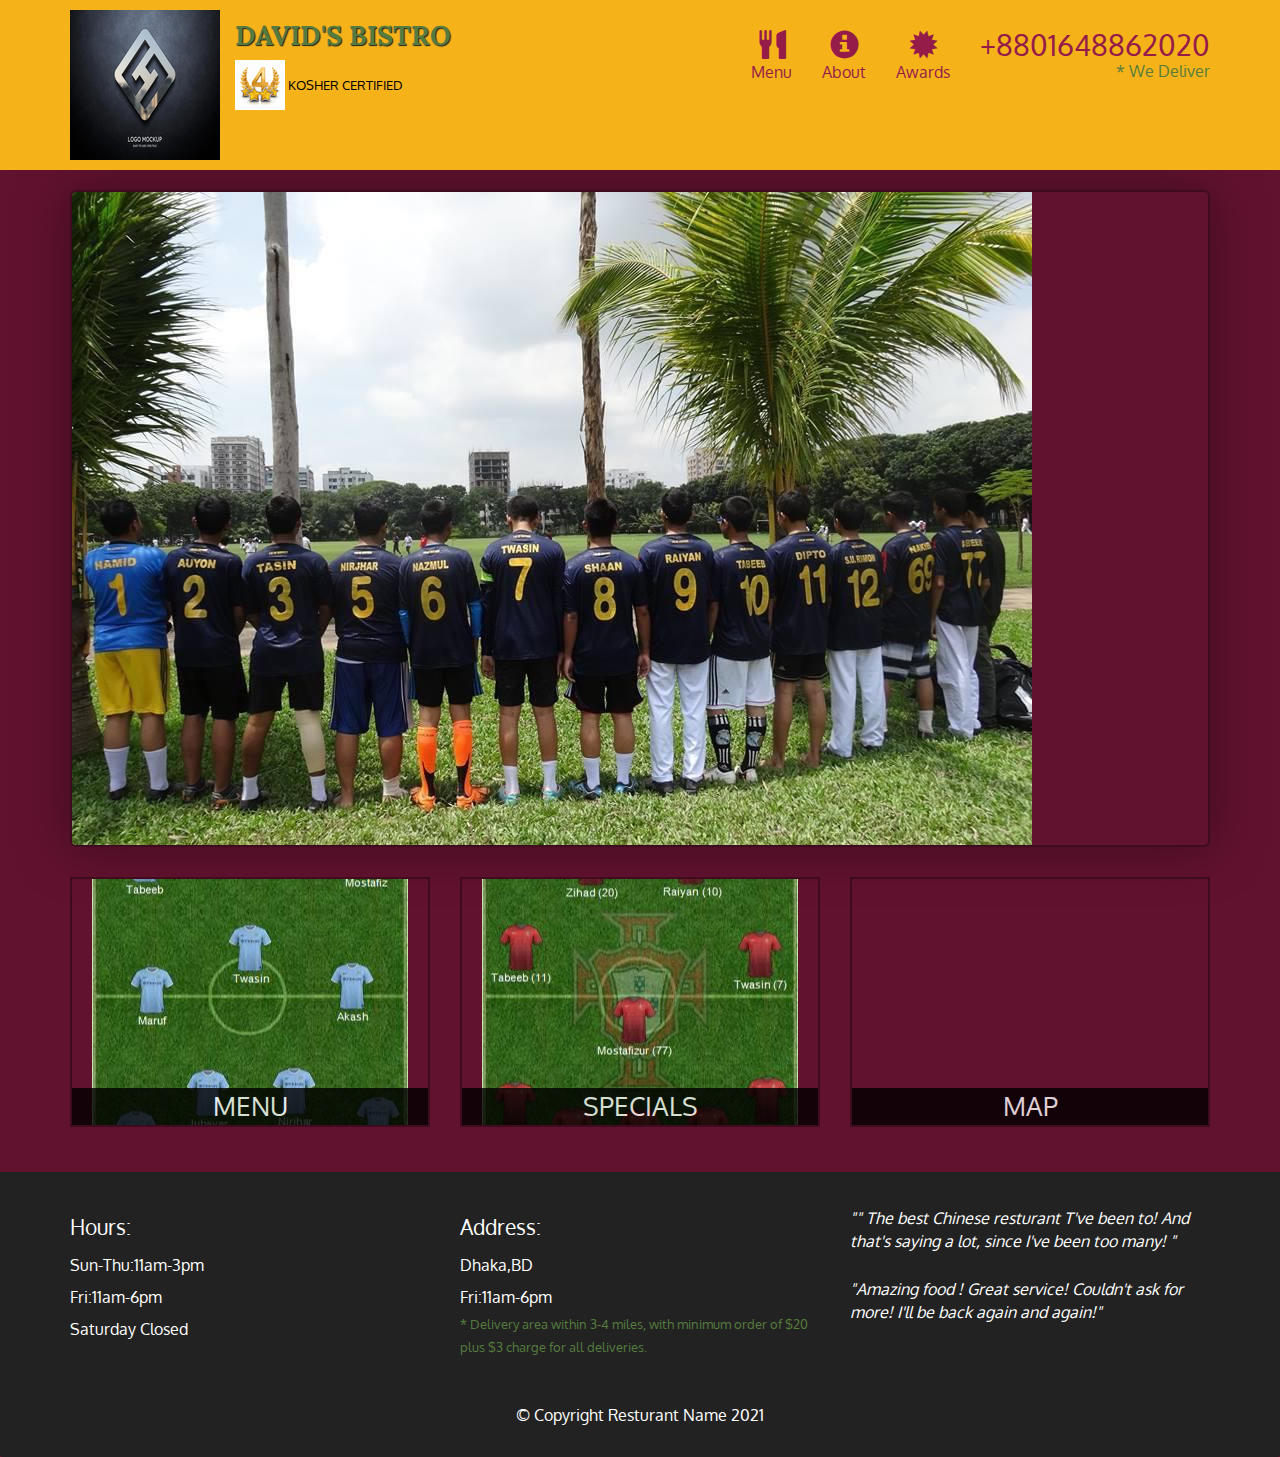
==== module3-solution/index.html @ ffe880cb "first publish" ====
<!--
<!DOCTYPE html>
<html>
<head>
	<title>Hello Coursera!!!</title>
</head>
<body>
	<h1>Hello!</h1>
</body>
</html>
-->










<!--
<!doctype html>
<html>
<head>
	<meta charset="utf-8">
	<title>Heading Elements</title>
</head>
<body>
	<h1>Top Bold</h1>
	<h6>Least imp.</h6>
</body>
</html>
-->




<!--
<!doctype html>
<html>
<head>
	<meta charset="utf-8">
	<title></title>
</head>
<body>
	<header>logo,tag line,navigation</header>
	<nav>link of websites</nav>
	<h1>
		Header
	</h1>
	<section>
		Section 1
		<article>A1</article>
		<article>A2</article>	
	</section>
	<section>
	    Section 2
		<article>a3</article>
		<article>a4</article>
		<div>DIV elements</div>
	</section>
	<aside>
		Aside = information on main topic
	</aside>
	<footer>
		AB copyright 2022
	</footer>

</body>
</html>
-->


























<!--
<!DOCTYPE html>
<html>
<head>
	<meta charset="utf-8">
	<title>ul</title>
</head>
<body>
	<h1>UL</h1>
	<div>Dinner list
	<ul>
		<li>Milk</li>
		<li>Butter</li>
		<li>pizza
			<ul>
		    <li>cheese</li>
		    <li>spicy</li>
		    <li>yummy</li>
		    </ul>
		</li>
		<li>coke</li>    
	</ul>
	</div>

</body>
</html>
-->




















<!--
<!DOCTYPE html>
<html>
<head>
	<meta charset="utf-8">
	<title>ol</title>
</head>
<body>
	<h1>OL &lt;also &amp;
		>Entity References.</h1>
	<div>Dinner list
	<ol>
		<li>Milk</li>
		<li>Butter</li>
		<li>pizza
			<ol>
		    <li>cheese</li>
		    <li>spicy</li>
		    <li>yummy</li>
		    </ol>
		</li>
		<li>coke</li>    
	</ol>
	</div>
	<p>
	&quot;aaaaaaaaaaaaaaaaa bbbbbbbbbbbbbbb ccccccccccccccccc&nbsp;&nbsp;&nbsp;&nbsp;&nbsp;&nbsp;&nbsp;ddddddddddddddddddd eeeeeeeeeeeeeee ffffffffffffffff gggggggggggggggggggg hhhhhhhhhhhhhhhhhhhhhhhhhhh iiiiiiiiiiiiiiiiiiiiiii jjjjjjjjjjjjjjjjjjjjjjj kkkkkkkkkkkkkkkkkkkkkkk &nbsp;unbreaker&nbsp; llllllllllllllllllllll mmmmmmmmmmmmmmmmmmmmmmmmmmmmmmmmm   nnnnnnnnnnnnnnnnnnnnnnn.&quot;
    </p>
	<p>abeer 2022 &copy; Copyright</p>

</body>
-->






















<!--
<!DOCTYPE html>
<html>
<head>
	<meta charset="utf-8">
	<title>Internal link</title>
</head>
<body>
	<h1>Internal Links</h1>
	<section>
	We can link afile in the same dir as this Htmlv file like this:
	<a href="same-directory.html" title="same dir link">Linking to a file in the same dir</a>
	<a href="same-directory.html" title="same dir link">
	<div>DIV Linking to a file in the same dir</div>
	</a>	

	</section>

	

</body>
</html>
-->




























<!--
<!DOCTYPE html>
<html>
<head>
	<meta charset="utf-8">
	<title>link</title>
</head>
<body>
	<h1>external Links</h1>
	<section>
    <p>
    	fb link:
	      <a href="http://www.facebook.com/courseraWebDev"
	        target="_blank" title="Like Our Page!">Course Fb Page
	      </a>
	</p>	
    </section>

	

</body>
</html>
-->



























<!--
<!DOCTYPE html>
<html>
<head>
	<meta charset="utf-8">
	<title>Fragment Identifier</title>
</head>
<body>
	<h1 id="top">Links to sections of the same page</h1>
	<section>
	<ul>
		<li><a href="#section1">#section1</a></li>
		<li><a href="#section2">#section2</a></li>
		<li><a href="#section3">#section3</a></li> 
	</ul>
	</section>


<section id="section1">
	<h3>(#section1) Section1</h3>
	<p>
		কাজী নজরুল ইসলাম (২৪ মে[১] ১৮৯৯ – ২৯ আগস্ট ১৯৭৬; ১১ জ্যৈষ্ঠ ১৩০৬ – ১২ ভাদ্র ১৩৮৩ বঙ্গাব্দ) বিংশ শতাব্দীর প্রধান বাঙ্গালী কবি ও সঙ্গীতকার। তার মাত্র ২৩ বৎসরের সাহিত্যিক জীবনে সৃষ্টির যে প্রাচুর্য তা তুলনারহিত। সাহিত্যের নানা শাখায় বিচরণ করলেও তার প্রধান পরিচয় তিনি কবি।

তার জীবন শুরু হয়েছিল অকিঞ্চিৎতকর পরিবেশে। স্কুলের গণ্ডি পার হওয়ার আগেই ১৯১৭ খ্রিস্টাব্দে তিনি ব্রিটিশ ভারতীয় সেনাবাহিনীতে যোগ দিয়েছিলেন। মুসলিম পরিবারের সন্তান এবং শৈশবে ইসলামী শিক্ষায় দীক্ষিত হয়েও তিনি বড় হয়েছিলেন একটি ধর্মনিরপেক্ষ সত্তা নিয়ে। একই সঙ্গে তার মধ্যে বিকশিত হয়েছিল একটি বিদ্রোহী সত্তা। ১৯২২ খ্রিস্টাব্দে ব্রিটিশ সরকার তাকে রাজন্যদ্রোহিতার অপরাধে কারাবন্দী করেছিল। তিনি ব্রিটিশ সাম্রাজ্যের অধীন অবিভক্ত ভারতের বিদ্রোহী কবি হিসেবে পরিচিত হয়েছিলেন।

যে নজরুল সুগঠিত দেহ, অপরিমেয় স্বাস্থ্য ও প্রাণখোলা হাসির জন্য বিখ্যাত ছিলেন, ১৯৪২ খ্রিষ্টাব্দে তিনি মারাত্মকভাবে স্নায়বিক অসুস্থতায় আক্রান্ত হয়ে পড়লে আকস্মিকভাবে তার সকল সক্রিয়তার অবসান হয়। ফলে ১৯৭৬ খ্রিস্টাব্দে মৃত্যু অবধি সুদীর্ঘ ৩৪ বছর তাকে সাহিত্যকর্ম থেকে সম্পূর্ণ বিচ্ছিন্ন থাকতে হয়। বাংলাদেশ সরকারের প্রযোজনায় ১৯৭২ খ্রিষ্টাব্দে তাকে সপরিবারে কলকাতা থেকে ঢাকা স্থানান্তর করা হয়। ১৯৭৬ সালে তাকে বাংলাদেশের জাতীয়তা প্রদান করা হয়। এখানেই তিনি মৃত্যুবরণ করেন।[৩]

বিংশ শতাব্দীর বাঙ্গালীর মননে কাজী নজরুল ইসলামের মর্যাদা ও গুরুত্ব অপরিসীম। বাংলাদেশে তাকে “জাতীয় কবি“ হিসাবে মর্যাদা দেয়া হয়। তার কবিতা ও গানের জনপ্রিয়তা বাংলাভাষী পাঠকের মধ্যে তুঙ্গস্পর্শী। তার মানবিকতা, ঔপেনিবেশিক শোষণ ও বঞ্চনার বিরুদ্ধে দ্রোহ, ধর্মীয়গোঁড়ামীর বিরুদ্ধতা বোধ এবং নারী-পুরুষের সমতার বন্দনা গত প্রায় এক শত বছর যাবৎ বাঙ্গালীর মানসপীঠ গঠনে ভূমিকা রেখে চলেছে।
</p>
</section>



<section id="section2">
	<h3>(#section2) Section2</h3>
	<p>
		রবীন্দ্রনাথ ঠাকুর এফআরএএস (৭ মে ১৮৬১ - ৭ আগস্ট ১৯৪১; ২৫ বৈশাখ ১২৬৮ - ২২ শ্রাবণ ১৩৪৮ বঙ্গাব্দ)[১] ছিলেন অগ্রণী বাঙালি কবি, ঔপন্যাসিক, সংগীতস্রষ্টা, নাট্যকার, চিত্রকর, ছোটগল্পকার, প্রাবন্ধিক, অভিনেতা, কণ্ঠশিল্পী ও দার্শনিক।[২] তাকে বাংলা ভাষার সর্বশ্রেষ্ঠ সাহিত্যিক মনে করা হয়।[৩] রবীন্দ্রনাথকে “গুরুদেব”, “কবিগুরু” ও “বিশ্বকবি” অভিধায় ভূষিত করা হয়।[৪] রবীন্দ্রনাথের ৫২টি কাব্যগ্রন্থ,[৫] ৩৮টি নাটক,[৬] ১৩টি উপন্যাস[৭] ও ৩৬টি প্রবন্ধ ও অন্যান্য গদ্যসংকলন[৮] তার জীবদ্দশায় বা মৃত্যুর অব্যবহিত পরে প্রকাশিত হয়। তার সর্বমোট ৯৫টি ছোটগল্প[৯] ও ১৯১৫টি গান[১০] যথাক্রমে গল্পগুচ্ছ ও গীতবিতান সংকলনের অন্তর্ভুক্ত হয়েছে। রবীন্দ্রনাথের যাবতীয় প্রকাশিত ও গ্রন্থাকারে অপ্রকাশিত রচনা ৩২ খণ্ডে রবীন্দ্র রচনাবলী নামে প্রকাশিত হয়েছে।[১১] রবীন্দ্রনাথের যাবতীয় পত্রসাহিত্য উনিশ খণ্ডে চিঠিপত্র ও চারটি পৃথক গ্রন্থে প্রকাশিত।[১২] এছাড়া তিনি প্রায় দুই হাজার ছবি এঁকেছিলেন।[১৩] রবীন্দ্রনাথের রচনা বিশ্বের বিভিন্ন ভাষায় অনূদিত হয়েছে। ১৯১৩ সালে গীতাঞ্জলি কাব্যগ্রন্থের ইংরেজি অনুবাদের জন্য তিনি এশীয়দের মধ্যে সাহিত্যে প্রথম নোবেল পুরস্কার লাভ করেন।[১৪]

রবীন্দ্রনাথ ঠাকুর কলকাতার এক ধনাঢ্য ও সংস্কৃতিবান ব্রাহ্ম পিরালী ব্রাহ্মণ পরিবারে জন্মগ্রহণ করেন।[১৫][১৬][১৭][১৮] বাল্যকালে প্রথাগত বিদ্যালয়-শিক্ষা তিনি গ্রহণ করেননি; গৃহশিক্ষক রেখে বাড়িতেই তার শিক্ষার ব্যবস্থা করা হয়েছিল।[১৯] আট বছর বয়সে তিনি কবিতা লেখা শুরু করেন।ক[›][২০] ১৮৭৪ সালে তত্ত্ববোধিনী পত্রিকা-এ তার "অভিলাষ" কবিতাটি প্রকাশিত হয়। এটিই ছিল তার প্রথম প্রকাশিত রচনা।[২১] ১৮৭৮ সালে মাত্র সতেরো বছর বয়সে রবীন্দ্রনাথ প্রথমবার ইংল্যান্ডে যান।[২২] ১৮৮৩ সালে মৃণালিনী দেবীর সঙ্গে তার বিবাহ হয়।[২২] ১৮৯০ সাল থেকে রবীন্দ্রনাথ পূর্ববঙ্গের শিলাইদহের জমিদারি এস্টেটে বসবাস শুরু করেন।[২২] ১৯০১ সালে তিনি পশ্চিমবঙ্গের শান্তিনিকেতনে ব্রহ্মচর্যাশ্রম প্রতিষ্ঠা করেন এবং সেখানেই পাকাপাকিভাবে বসবাস শুরু করেন।[২৩] ১৯০২ সালে তার পত্নীবিয়োগ হয়।[২৩] ১৯০৫ সালে তিনি বঙ্গভঙ্গ-বিরোধী আন্দোলনে জড়িয়ে পড়েন।[২৩] ১৯১৫ সালে ব্রিটিশ সরকার তাকে 'নাইট' উপাধিতে ভূষিত করেন।[২৩] কিন্তু ১৯১৯ সালে জালিয়ানওয়ালাবাগ হত্যাকাণ্ডের প্রতিবাদে তিনি সেই উপাধি ত্যাগ করেন।[২৪] ১৯২১ সালে গ্রামোন্নয়নের জন্য তিনি শ্রীনিকেতন নামে একটি সংস্থা প্রতিষ্ঠা করেন।[২৫] ১৯২৩ সালে আনুষ্ঠানিকভাবে বিশ্বভারতী প্রতিষ্ঠিত হয়।[২৬] দীর্ঘজীবনে তিনি বহুবার বিদেশ ভ্রমণ করেন এবং সমগ্র বিশ্বে বিশ্বভ্রাতৃত্বের বাণী প্রচার করেন।[২৫] ১৯৪১ সালে দীর্ঘ রোগভোগের পর কলকাতার পৈত্রিক বাসভবনেই তার মৃত্যু হয়।[২৭]

রবীন্দ্রনাথের কাব্যসাহিত্যের বৈশিষ্ট্য ভাবগভীরতা, গীতিধর্মিতা চিত্ররূপময়তা, অধ্যাত্মচেতনা, ঐতিহ্যপ্রীতি, প্রকৃতিপ্রেম, মানবপ্রেম, স্বদেশপ্রেম, বিশ্বপ্রেম, রোম্যান্টিক সৌন্দর্যচেতনা, ভাব, ভাষা, ছন্দ ও আঙ্গিকের বৈচিত্র্য, বাস্তবচেতনা ও প্রগতিচেতনা।[২৮] রবীন্দ্রনাথের গদ্যভাষাও কাব্যিক।[২৯] ভারতের ধ্রুপদি ও লৌকিক সংস্কৃতি এবং পাশ্চাত্য বিজ্ঞানচেতনা ও শিল্পদর্শন তার রচনায় গভীর প্রভাব বিস্তার করেছিল।[৩০] কথাসাহিত্য ও প্রবন্ধের মাধ্যমে তিনি সমাজ, রাজনীতি ও রাষ্ট্রনীতি সম্পর্কে নিজ মতামত প্রকাশ করেছিলেন।[৩১] সমাজকল্যাণের উপায় হিসেবে তিনি গ্রামোন্নয়ন ও গ্রামের দরিদ্র মানুষ কে শিক্ষিত করে তোলার পক্ষে মতপ্রকাশ করেন।[৩২] এর পাশাপাশি সামাজিক ভেদাভেদ, অস্পৃশ্যতা, ধর্মীয় গোঁড়ামি ও ধর্মান্ধতার বিরুদ্ধেও তিনি তীব্র প্রতিবাদ জানিয়েছিলেন।[৩৩] রবীন্দ্রনাথের দর্শনচেতনায় ঈশ্বরের মূল হিসেবে মানব সংসারকেই নির্দিষ্ট করা হয়েছে; রবীন্দ্রনাথ দেববিগ্রহের পরিবর্তে কর্মী অর্থাৎ মানুষ ঈশ্বরের পূজার কথা বলেছিলেন।[৩৪] সংগীত ও নৃত্যকে তিনি শিক্ষার অপরিহার্য অঙ্গ মনে করতেন।[৩৫] রবীন্দ্রনাথের গান তার অন্যতম শ্রেষ্ঠ কীর্তি।[৩৬] তার রচিত জনগণমন-অধিনায়ক জয় হে ও আমার সোনার বাংলা গানদুটি যথাক্রমে ভারত প্রজাতন্ত্র ও গণপ্রজাতন্ত্রী বাংলাদেশের জাতীয় সংগীত।[৩৭] মনে করা হয় শ্রীলঙ্কার জাতীয় সঙ্গীত শ্রীলঙ্কা মাতা রবীন্দ্রনাথ ঠাকুরের দ্বারা অনুপ্রাণিত ও উৎসাহিত হয়ে লেখা হয়েছে
	</p>
</section>


<section id="section3">
	<h3>(#section3) Section3</h3>
	<p>মাইকেল জোসেফ জ্যাকসন (ইংরেজি: Michael Joseph Jackson; জন্ম: আগস্ট ২৯, ১৯৫৮– মৃত্যু: জুন ২৫, ২০০৯)[১] একজন মার্কিন সঙ্গীতশিল্পী, নৃত্যশিল্পী, গান লেখক,অভিনেতা, সমাজসেবক এবং ব্যবসায়ী । পৃথিবীর ইতিহাসের সবচেয়ে জনপ্রিয় এবং সবচেয়ে বহুল বিক্রিত এলবামের সঙ্গীত শিল্পীদের তিনি অন্যতম।জ্যাকসন পরিবারের ৮ম সন্তান মাইকেল মাত্র ৫ বছর বয়সে ১৯৬৩ সালে পেশাদার সঙ্গীত শিল্পী হিসাবে আত্মপ্রকাশ করেন। তিনি তখন জ্যাকসন ফাইভ নামের সঙ্গীত গোষ্ঠীর সদস্য হিসাবে গান গাইতেন। ১৯৭১ সাল থেকে মাইকেল একক শিল্পী হিসাবে গান গাইতে শুরু করেন। মাইকেলের গাওয়া ৫টি সঙ্গীত অ্যালবাম বিশ্বের সর্বাধিক বিক্রিত রেকর্ডের মধ্যে রয়েছে - অফ দ্য ওয়াল (১৯৭৯), থ্রিলার (১৯৮২), ব্যাড (১৯৮৭), ডেঞ্জারাস (১৯৯১) এবং হিস্টরি (১৯৯৫)। তাকে পপ সঙ্গীতের রাজা (King of Pop) হিসেবে আখ্যায়িত করা হয় অথবা, সংক্ষেপে তাকে এমজে(Mj) নামে অভিহিত করা হয়।[২] সঙ্গীত, নৃত্য এবং ফ্যাশন জগতসহ ব্যক্তিগত জীবনের বিভিন্ন ঘটনার প্রেক্ষাপটে চার দশকেরও অধিককাল ধরে সাংস্কৃতিক অঙ্গনে বৈশ্বিক ব্যক্তিত্ব হিসেবে চিহ্নিত হয়ে আছেন।

১৯৮০র দশকে মাইকেল সঙ্গীত শিল্পীদের মধ্যে জনপ্রিয়তার শীর্ষে পৌছান। তিনি প্রথম কৃষ্ণাঙ্গ মার্কিন সঙ্গীত শিল্পী যিনি এমটিভিতে এতো জনপ্রিয়তা পান। বলা হয়, তার গাওয়া গানের ভিডিওর মাধ্যমেই এমটিভির প্রসার ঘটেছিলো। গানের তালে তালে মাইকেলের নাচের কৌশলগুলোও ব্যাপক জনপ্রিয়তা লাভ করে। মাইকেলের জনপ্রিয় নাচের মধ্যে রোবোট, ও মুনওয়াক (চাঁদে হাঁটা) রয়েছে। মুনওয়াক আসলে হলো সামনের দিকে হাঁটার দৃষ্টিভ্রম সৃষ্টি করে পিছনে যাবার ভঙ্গিমা। তিনি পপ সংগীত এবং মিউজিক ভিডিওর ধারণা পাল্টে দেন।এখন সারাবিশ্বের সকল নৃত্যশিল্পীরা মাইকেল জ্যাকসনকে প্রায়ই শ্রদ্ধা জানিয়ে থাকেন।

মাইকেল জ্যাকসন দু’বার রক অ্যান্ড রোল হল অফ ফেইমে নির্বাচিত হন। এছাড়াও তিনিই এই পৃথিবীর একমাত্র ব্যক্তি যিনি গান লেখক,নাচের (সর্বপ্রথম এবং একমাত্র),"আর এন বি" হল অফ ফেইমে যায়গা করে নিয়েছেন। সঙ্গীত জগতের কেউ এত ক্যাটাগরিতে হল অফ ফেইমে নিজেকে নিতে পারেন নি। গিনেস ওয়ার্ল্ড রেকর্ডস অনুসারে মাইকেল সর্বকালের সবচেয়ে সফল শিল্পী - ১৩টি গ্র্যামি পুরস্কার, ১৩টি ১নম্বর একক সঙ্গীত, এবং ৩৫ কোটিরও বেশি মাইকেলের অ্যালবাম বিক্রি হয়েছে।

"থ্রিলার"(১৮৮২) আজ পর্যন্ত ১১০ মিলিয়নের উপর বিক্রি হয়েছে যা সর্বোচ্চ বিক্রিত হওয়া এলবাম। "ব্যাড" (১৯৮২) যেটাতে আছে বিলবোর্ড চার্টে ১ নম্বর হওয়া ৫ টি গান যা সর্বোচ্চ এবং মাইকেল জ্যাকসনের সবচেয়ে বেশি বিক্রিত এলবামের তালিকায় ২য় এবং ৬৭ মিলিয়ন কপি বিক্রি হয়।"ডেঞ্জারাস"(১৯৯১) যার মাধ্যমে মাইকেল "নিউ জ্যাক সুইং" নামে নতুন একটা জেনার কে পপুলার করে,এবং এটি সবচেয়ে বেশি বিক্রিত হওয়া নিউ জ্যাক সুইং এলাবাম, যার পরিমাণ ৩৬ মিলিয়ন কপি।"হিস্টোরি"(১৯৯৫) মাইকেলের নবম স্টুডিও এলবাম এবং এই পর্যন্ত ৩৩ মিলিয়ন(৬৬ মিলিয়ন ইউনিট), যা হচ্ছে এই পর্যন্ত ২ টি ডিস্ক সমন্বিত একটি এলবাম এর সবচেয়ে বেশি বিক্রিত এলবাম। হিস্টোরি একটি বহুল আলোচিত প্রতিবাদি এলবাম। তার ২ বছর পর ১৯৯৭ সালে তিনি রিলিজ করেন তার সর্বপ্রথম রিমিক্স এলবাম "ব্লাড অন দা ডান্স ফ্লোর:হিস্টোরি ইন দা মিক্স" যা এই পর্যন্ত সবচেয়ে বেশি বিক্রিত হওয়া রিমিক্স এলবাম(৬ মিলিয়ন কপি)। ২০০১ সালে মাইকেল রিলিজ করে "ইনভিন্সিবল", তার জিবনের ১০ম ও সর্বশেষ স্টুডিও এলবাম। এটি থ্রিলার এর থেকেও তাড়াতাড়ি বিক্রি হচ্ছিল,কিন্তু "সনি মিউজিক " এর সাথে ঝামেলার কারণে তারা এই এলবামটি প্রোমোট করে না, তার পরেও এটি ১৩ মিলিয়ন কপি বিক্রি হয়। এটি এই পর্যন্ত সবচেয়ে ব্যায়বহুল এলবাম, এই এলবাম এর শুধুমাত্র রেকর্ডিং এই মাইকেল খরচ করে ৩০ মিলিয়ন মার্কিন ডলারের উপর। ২০১০ সালে বিলবোর্ড কর্তৃক একটি পোলে এই এলবামটি ২০০০-২০১০ সালের মধ্যে রিলিজ পাওয়া এলবাম এর সেরা এলবাম নির্বাচিত হয়। জ্যাকসন হচ্ছে এই পর্যন্ত সবচেয়ে বেশি এওয়ার্ড ও নোমিনেশন পাওয়া তারকা।

এছাড়াও গিনেস বুক অফ ওয়ার্লড তাকে বিশ্বরেকর্ড এ ভুষিত করেছে বিনোদন জগতের মানুষ হিসেবে সবচেয়ে বেশি দান খয়রাত করবার জন্যে, এবং তার দানকৃত অর্থের পরিমাণ ৫০ মিলিয়ন মার্কিন ডলারের এর বেশি। ব্যক্তিগত জীবনে তিনি নানা কেলেঙ্কারিতে(যা পরবর্তিতে প্রত্যেকটি ভুল প্রমাণিত হয়) জড়ালেও প্রায় ৪০ বছর ধরে সারাবিশ্বে বিখ্যাত হয়ে ছিলেন এবং তিনি পৃথিবীর সর্বকালের সর্বশ্রেষ্ঠ গায়ক এবং নৃত্যশীল্পির সিংহাসনে বসে আছেন। তার মতো তারকা বর্তমান বিশ্বে নেই বললেই চলে।</p>
</section>

<div>
	<h2><a name="section3">(#section3) Section3</a></h2>
	<p>
		Back to top : <a href="#top">Back to top</a>
	</p>
</div>


</body>
</html>


-->




























<!--
<!DOCTYPE html>
<html>
<head>
	<meta charset="utf-8">
	<title>Image</title>
</head>
<body>
	<h1>Don't be afraid to be &lt;then a 100% success:</h1>
	<p>	
	<img src="https://encrypted-tbn0.gstatic.com/images?q=tbn:ANd9GcSQ0MBFVD5T-W21rxaWVol0rOJy9DYruIDHrg&usqp=CAU" width="400" height="275" alt="picture from ss"> &quot;I am Mango.&quot;
	</p>
	<img src="https://static.toiimg.com/photo/69185542.cms" 
		 width="640" height="480">	
	</p>
	<p>It's from internet &copy; Copyright</p>

</body>
</html>
-->































<!--
<!DOCTYPE html>
<html>
<head>
	<meta charset="utf-8">
	<title>CSS</title>
<style>
	p{
		color: blue;
		font-size: 20px;
		width: 200px;
	}

  h1{
  	color: green;
  	font-size: 36px;
  	text-align: center;
   } 

</style>
</head>
<body>
<h1>Anatomy of CSS</h1>	
<h2>Subheading 1</h2> 
<p>কাজী নজরুল ইসলাম
</p>
	
<h2>Subheading 2</h2> 
<p>
	রবীন্দ্রনাথ ঠাকুর 
	
</p>	

</body>
</html>

-->












<!--

<!DOCTYPE html>
<html>
<head>
	<meta charset="utf-8">
	<title>Simple Selectors</title>
<style>
	/*all h2 elements*/
	h2 {
		color: red;
		text-align: center;
	}


	/*all with class="highlight"*/
	.highlight {
		font-size: 20px;
		font-weight: bold;
		font-style: italic;
		background-color:green;
		opacity: .6;
	}

	#mainPoint {
		font-size: 24px;
		font-weight: bold;
		background-color:red ;
		opacity: .7;
	}

	/*all p And h1 elements*/
	p ,h1 {
		color: blue;
		text-align: center;
	}
</style>
</head>


<body>
<h1>Simple Selectors (h1)</h1>	

<h2>Subheading 1(h2)</h2> 
<p class="highlight">কাজী নজরুল ইসলাম</p>
<p class="highlight">Hello</p>

<h2>Subheading 2 (h2)</h2> 
<p>রবীন্দ্রনাথ ঠাকুর </p>	


<div>This is the main point of the entire article. So, attribute 
<span id="mainPoint">id="mainpoint".</span>
</div>


</body>
</html>

-->














<!--
<!DOCTYPE html>
<html>
<head>
	<meta charset="utf-8">
	<title>Element with Class Selector</title>
	<style>
		.highlight {
			background-color: green;
		}
		p.highlight {
			font-style: italic;
		}
		.highlight.mainpoint {
			color: red;
			background-color: black;
		}
		
	</style>

</head>

<body>
	<h1 class="highlight">
	   Element with class selector
    </h1>
	<p>
	   Hi Buddy!!
    </p>
	<p class="highlight">
	   This is 'p' with CLASS="highlight"
    </p>
	<div class="mainpoint highlight">
	   Main point of entire Article
    </div>

</body>
</html>
-->












<!--
<!DOCTYPE html>
<html>
<head>
	<title></title>
	<style>
		section>article {
			color: green;
			font-size: 24px;
		}
		section>h2 {
			color: green;
		}

	</style>
</head>


<body>
	<h1>Child Selector</h1>
	<section>
		<h2>Subheading 1</h2>
		<div>
			<article>
				article inside div and section
			</article>
		</div>
	</section>

	<section>
		<article>
			Article as a direct child of the section element.
		</article>
	</section>
	<h2>Subheading 2</h2>

</body>
</html>

-->



































<!--
<!DOCTYPE html>
<html>
<head>
	<title></title>
	<style >
		section li {
			color: green;
		}

	</style>
</head>


<body>
	<h1>Decendant Selector</h1>
	<section>
		Table of contents
		<ul>
		<li>Article 1</li>
		<li>Article 2</li>
		<li>Article 3</li>
	    </ul>
	</section>
	<article>
		Shopping List:
		<ul>
			<li>cookies</li>
			<li>cake</li>
			<li>pie</li>
		</ul>
	</article>

</body>
</html>

-->















<!--
<!DOCTYPE html>
<html>
<head>
	<meta charset="utf-8">
	<title>Paeudo Class Selectors</title>
	<style>
		/*turn off bullets*/
		header li {
			list-style: none;
		}

	    a:link ,a:visited {
			text-decoration: none;
			background-color: green;
			border: 1px solid blue;
			color: black;
			display: block;
			width: 200px;
			text-align: center;
			margin-bottom: 1px;
		}
		/*this makes the selecting target red from green*/
		a:hover , a:active {
			background-color: red;
			color: purple;
		}


		header li:nth-child(3){
			font-size: 24px;
		}

		section div:nth-child(odd){
		background-color: gray;
		}

		section div:nth-child(4):hover {
			background-color: green;
			cursor: point;
		}
	</style>
</head>
<body>
	<h1>I am in h1</h1>
	<header>
		<ul>
			<li><a href="/">Home</a></li>
			<li><a href="https://goo.gl/V0Wl6s" target="_blank">AngularJS Course</a></li>
			<li><a href="https://www.facebook.com/courseraWebDev" target="_blank">FB fan page</a></li>
		</ul>
	</header>

	<section>
		<div>link</div>
		<div>visited</div>
		<div>hover</div>
		<div>active</div>
		<div>nth-child(...)</div>
	</section>
</body>
</html>
-->


































<!--
	
<!DOCTYPE html>
<html>
<head>
	<meta charset="utf-8">
	<title>CSS-L1</title>
	<link rel="stylesheet" href="style.css">

<style>
	/*Week 2 Lecture 16: Style Placement*/
	p{
		color: blue;
		font-size: 20px;
		width: 200px;
	}

  h1{
  	color: green;
  	font-size: 36px;
  	text-align: center;
   } 

</style>

</head>
<body>
<h1>Anatomy of CSS</h1>	
<h2>Subheading 1</h2> 
<p>কাজী নজরুল ইসলাম
</p>
	
<h2>Subheading 2</h2> 
<p>
	রবীন্দ্রনাথ ঠাকুর 
	
</p>	

</body>
</html>

-->


































<!--
<!DOCTYPE html>
<html>
<head>
	<meta charset="utf-8">
	<title>CSS-L10</title>
	<link rel="stylesheet" href="style.css">

<style>
/*Week 2 Lecture 17, Part 1: Conflict Resolution*/
	p{
		color: maroon;	
		font-family: Helvetica;
	}

  h1{
  	color: green;
  	font-size: 36px;
  	text-align: center;
   } 

</style>

</head>
<body>
<h1>Anatomy of CSS</h1>	
<h2>Subheading 1</h2> 
<p>কাজী নজরুল ইসলাম</p>
	
<h2>Subheading 2</h2> 
<p style="color: black">রবীন্দ্রনাথ ঠাকুর</p>
</body>
</html>

-->
















<!--	
<!doctype html>
<html>
<head>
	<meta charset="utf-8">
	<title>Inheritence Calculate</title>
	<style>
		header.navigation p{color: maroon;}
		p.blurb {color: blue;} 
		p{color: green !important}/*!important will make everything green over all setups*/
	</style>

</head>
<body>
	<header class="navigation">
		<p class="blurb"> 
		first para 
	    </p>
	    <p>second para</p>
	</header>
	
</body>
</html>

-->
























<!--

</html>
<!doctype html>
<html>
<head>
	<meta charset="utf-8">
	<title>Styling text</title>
	<style>
		.style{
			font-family: Arial,Helvetica,sans-serif;
			color: #0000ff;
			font-style: italic;
			font-weight: bold;
			font-size: 24px;
			text-transform: uppercase;
			text-align: right;
		}
	</style>

</head>
<body>
		<p class="style"> first para </p>
	    <p>second para</p>
</body>
-->

























<!--
<!doctype html>
<html>
<head>
	<meta charset="utf-8">
	<title>Styling text</title>
	<style>
		body{font-size: 120%;}
	</style>

</head>
<body>
	<div>Reguler text</div>


		<div style="font-size: 2em">2em text
		    <div style="font-size: 2em">4em text
	            <div style="font-size: .5em">2em again!</div>
	        </div>
	    </div>      

		<p>first para </p>
	    <p>second para</p>
</body>
</html>
-->





















<!--
<!doctype html>
<html>
<head>
	<meta charset="utf-8">
	<title>*********</title>
	<style>

		* {
			box-sizing: border-box;/*goes through the whole page*/
			margin: 0;
			padding: 0;
		}

		body{
			background-color: gray;
			
		}

		#box {
			background-color: blue; 
			padding: 10px;
			border: 5px solid black;
			height: 50px;
			width: 300px;
			margin-top: 50px;
			overflow: auto;

		}

		#content{
		background-color: #90EE90; /*green*/
	    }

		h1 {
			margin-bottom: 30px;
		}
	</style>

</head>
<body>
	<h1>box model</h1>
	<div id="box">
		    <div id="content">মাইকেল জোসেফ জ্যাকসন (ইংরেজি: Michael Joseph Jackson; জন্ম: আগস্ট ২৯, ১৯৫৮– মৃত্যু: জুন ২৫, ২০০৯)[১] একজন মার্কিন সঙ্গীতশিল্পী, নৃত্যশিল্পী, গান লেখক,অভিনেতা, সমাজসেবক এবং ব্যবসায়ী । পৃথিবীর ইতিহাসের সবচেয়ে জনপ্রিয় এবং সবচেয়ে বহুল বিক্রিত এলবামের সঙ্গীত শিল্পীদের তিনি অন্যতম।জ্যাকসন পরিবারের ৮ম সন্তান মাইকেল মাত্র ৫ বছর বয়সে ১৯৬৩ সালে পেশাদার সঙ্গীত শিল্পী হিসাবে আত্মপ্রকাশ করেন। তিনি তখন জ্যাকসন ফাইভ নামের সঙ্গীত গোষ্ঠীর সদস্য হিসাবে গান গাইতেন। ১৯৭১ সাল থেকে মাইকেল একক শিল্পী হিসাবে গান গাইতে শুরু করেন। মাইকেলের গাওয়া ৫টি সঙ্গীত অ্যালবাম বিশ্বের সর্বাধিক বিক্রিত রেকর্ডের মধ্যে রয়েছে - অফ দ্য ওয়াল (১৯৭৯), থ্রিলার (১৯৮২), ব্যাড (১৯৮৭), ডেঞ্জারাস (১৯৯১) এবং হিস্টরি (১৯৯৫)। তাকে পপ সঙ্গীতের রাজা (King of Pop) হিসেবে আখ্যায়িত করা হয় অথবা, সংক্ষেপে তাকে এমজে(Mj) নামে অভিহিত করা হয়।[২] সঙ্গীত, নৃত্য এবং ফ্যাশন জগতসহ ব্যক্তিগত জীবনের বিভিন্ন ঘটনার প্রেক্ষাপটে চার দশকেরও অধিককাল ধরে সাংস্কৃতিক অঙ্গনে বৈশ্বিক ব্যক্তিত্ব হিসেবে চিহ্নিত হয়ে আছেন।
		    </div>
	</div>      
	
</body>
</html>

-->


























<!--
</html>
<!doctype html>
<html>
<head>
	<meta charset="utf-8">
	<title>Background</title>
	<style>
	    div {color: white;
	    }
		#bg {
			width: 5000px;
			height: 5000px;
			background-color: blue;
			/*background-image: url("Profile image (2).jpg");
			background-repeat: no-repeat;
			background-position: bottom right;*/
			background: url("Profile image (2).jpg") no-repeat right center blue;
		}
	</style>

</head>
<body>
	<h1>The bg property</h1>
	<div id="bg">I am a Abeer.</div>
</body>
</html>
-->
























<!--
</html>
<!doctype html>
<html>
<head>
	<meta charset="utf-8">
	<title>column</title>
	<style>
		div {background-color: #00FFFF;}
	    p {
	    	width: 500px;
	    	height: 500px;
	    	border: 1px solid black;
	    	float: left;
	    	margin-right: 10px;  
	    }
	    section {clear: left;}
		
		    #p1 {
			background-color:#A52A2A ;
			float: right;
			height: 300px;
			width: 200px;
			}
			#p2 {
			background-color:#DEB887 ;

			}
			#p3 {
			background-color:#5F9EA0 ;
			clear: left;
			}
	</style>

</head>
<body>
	<h1>The bg property</h1>
	<div>
	<p id="p1">I am a Abeer.</p>
	<p id="p2">AUST</p>
	<p id="p3">DRMC</p>
	<section>Hi!</section>
	</div>
	<section>Hello!!!</section>
</body>
</html>

-->


























<!--
</html>
<!doctype html>
<html>
<head>
	<meta charset="utf-8">
	<title>Two column design</title>
	<style>
		* {box-sizing: border-box;}
		div {background-color: #00FFFF;}
	    p {
	    	width: 50%;/*better than pixel */
	    	border: 1px solid black;
	    	float: left;
	    	padding: 10px;

	    }
		
	    #p1 {
			background-color:#A52A2A ;
		}
	    #p2 {
			background-color:#DEB887 ;
		}
	    section {clear: left;}	
	</style>

</head>
<body>
	<h1>2 COL</h1>
	<div>
	<p id="p1">AAAA AAAAAA AAAAA  AA AAAAAAA  AAAAA AAAAA AAAAAAAA AAA AAAAA AAAAAAAA  AAAAAA AAAAA AAAAA AAAAAA AAAAA  AAAA AAAAAAA AAAAA AAAA AAA AAAAAAAA AAAAA AAA AAAAAAAAAAAAA A AAAA  AAAA AA AAAAAAA  A AAAAAAAA AAAA AAAAAAA AAAAA  AAA  AAA</p> 
	<p id="p2">ZZZ ZZ ZZZZZ ZZZZZ ZZZZZ ZZZZ ZZZZZZZ Z  Z ZZZZZ ZZZZZZ   ZZZZZZZZZ ZZ ZZZZZZ ZZ ZZZ ZZZZZZ ZZZZZZ ZZZZZZZZ ZZZZZZZ  ZZZZZZZ ZZZZ ZZZ ZZ ZZ ZZZZZ  ZZZZ ZZ ZZZZZ ZZZZZ ZZZ ZZZZZ ZZZZZZZ ZZ</p>
	<section>Hi!</section>
	</div>
	<section>Hello!!!</section>
</body>
</html>

-->




































<!--
</html>
<!doctype html>
<html>
<head>
	<meta charset="utf-8">
	<title>Positioning Elements</title>
	<style>
		* {
			box-sizing: border-box;
	        margin: 0;
	        padding: 0;	
		}

		h1 {margin-bottom: 15px;}
		
		div#container{
			background-color: #00FFFF;
			position: relative;
			top: 60px;		
		}

	    p {
	    	width: 50px;
	    	height: 50px;
	    	border: 1px solid black;
	    	margin-bottom: 15px;  
	    }
	    section {clear: left;}
		
		    #p1 {
			background-color:#A52A2A ;
			position: relative;
			top: 65px;
			left: 65px;
			}

			#p2 {
			background-color:#DEB887 ;

			}
			#p3 {
			background-color:#5F9EA0 ;
			position: absolute;
			top: 0;
			left: 0; 
			}

			#p4 {
			background-color:#FF7F50 ;
		    }
	</style>

</head>
<body>
	<h1>Positioning Elements</h1>
	<div id="container">
	<p id="p1">I am a Abeer.</p>
	<p id="p2">AUST</p>
	<p id="p3">DRMC</p>
	<p id="p4">EEE</p>
	</div>
</body>
</html>
-->


































<!--
</html>
<!doctype html>
<html>
<head>
	<meta charset="utf-8">
	<title>Media size</title>
	<style>
		
	    p {
	    	border: 1px solid black;
	    	margin-bottom: 15px;
	    	
	    }


	    h1 {
	    	margin-bottom: 15px;
	    }

	    #p1 {
			background-color:#A52A2A ;
			width: 300px;
			height: 300px;
		}
	    #p2 {
			background-color:#DEB887 ;
			width: 50px;
			height: 50px;
		}


		/*********Large devices*/
		@media (min-width: 1200px) 
		{
			#p1{width: 80%;}
			#p2{width: 150px;height: 150px;}
		}

		/*********Medium Devices*/
		@media (min-width: 992px) and (max-width: 1199px)
		{
			#p1{width: 50%;}
			#p2{width: 100px;height: 100px;}
		}

	</style>

</head>
<body>
	<h1>Media size</h1>
	<div>
	<p id="p1">AAAA AAAAAA AAAAA  AA AAAAAAA  AAAAA AAAAA AAAAAAAA AAA AAAAA AAAAAAAA  AAAAAA AAAAA AAAAA AAAAAAAAAAAAA A AAAA  AAAA AA AAAAAAA  A AAAAAAAA AAAA AAAAAAA AAAAA  AAA  AAA</p> 
	<p id="p2">ZZZ ZZZZZ ZZZ</p>
	
	</div>

</body>
</html>

-->






































<!--

<!DOCTYPE html>
<html lang="en">
<head>
	<meta charset="utf-8">
	<meta http-equiv="X-UA-Compatible" content="IE=edge">
	<meta name="viewpoint" content="width=device-width, initial-scale=1">
	<title>Boostrap Starter Page</title>
	<link rel="stylesheet" href="css/bootstrap.min.css">
	<link rel="stylesheet" href="css/styles.css">
</head>
<body>
	<h1>Hello !!!!!!!</h1>




	<script src="js/jquery-1.11.3.min.js"></script>
	<script src="js/bootstrap.min.js"></script>
	<script src="js/script.js"></script>
</body>
</html>

-->



























<!--

<!DOCTYPE html>
<html lang="en">
	<meta charset="utf-8">
	<meta http-equiv="X-UA-Compatible" content="IE=edge">
	<meta name="viewpoint" content="width=device-width, initial-scale=1">
	<title>Boostrap Starter Page (line1)</title>
	<link rel="stylesheet" href="css/bootstrap.min.css">
	<link rel="stylesheet" href="css/styles.css">
</head>
<body>

	<div class="container-fluid">
		<div class="row">
		<div class="col-md-4 col-sm-6">Col 1</div>
		<div class="col-md-4 col-sm-6">Col 2</div>
		<div class="col-md-4 col-sm-6">Col 3</div>
		</div>
	</div>

    <div class="container-fluid">
		<div class="row">
		<div class="col-md-4 col-sm-6">Col 1</div>
		<div class="col-md-4 col-sm-6">Col 2</div>
		<div class="col-md-4 col-sm-6">Col 3</div>
		</div>
	</div>


	  <div class="container-fluid">
		<div class="row">
		<div class="col-xs-6">Col 1</div>
		<div class="col-xs-6">Col 2</div>
		<div class="col-xs-6">Col 3</div>
		</div>
	</div>



	<script src="js/jquery-1.11.3.min.js"></script>
	<script src="js/bootstrap.min.js"></script>
	<script src="js/script.js"></script>
</body>
</html>

-->



























<!--
<!DOCTYPE html>
<html>
<head>
	<meta charset="utf-8">
	<meta name="viewpoint" content="width=device-width, initial-scale=1">
	<title>Responsive Layout</title>
	<style>
		/*** Base Styles ***/
		* {
			box-sizing: border-box;
			margin: 15px;
			padding: 3px;

		}
		h1 {margin-bottom: 50px;text-align: center;font-size: 75px;font-style: oblique;
		}
		p {
			border: 1px solid black;
			background-color: green;
			width: 40%;
			height: 5%;
			font-family: Helvetica;
			color: white;
			font-style: italic;
			font-size: 25px;		
			text-align: center;
			margin-bottom: 25px;
			position: relative;
			left: 55%;
			top:-30px;

			
		}

		
		/*** Common Framework ***/
		.row {width: 100%;}

		/*** Desktop Response ***/
		@media (min-width: 992px ) {
			.col-lg-1,.col-lg-2,.col-lg-3,
			.col-lg-4,.col-lg-5,.col-lg-6,
			.col-lg-7,.col-lg-8,.col-lg-9
		{float: left;border: 1px solid black;background-color: gray;}
		
		.col-lg-1 {width: 10%;}
		.col-lg-2 {width: 20%;}
		.col-lg-3 {width: 30%;}
		.col-lg-4 {width: 40%;}
		.col-lg-5 {width: 50%;}
		.col-lg-6 {width: 60%;}
		.col-lg-7 {width: 70%;}
		.col-lg-8 {width: 80%;}
		.col-lg-9 {width: 90%;}

		}


/*** Tab Response ***/
@media (min-width: 768px ) and (max-width: 991px)
        {
			.col-md-1,.col-md-2,.col-md-3,
			.col-md-4,.col-md-5,.col-md-6,
			.col-md-7,.col-md-8,.col-md-9
		{float: left;border: 1px solid black;background-color: purple;
		}
		
		.col-md-1 {width: 10%;}
		.col-md-2 {width: 20%;}
		.col-md-3 {width: 30%;}
		.col-md-4 {width: 40%;}
		.col-md-5 {width: 50%;}
		.col-md-6 {width: 60%;}
		.col-md-7 {width: 70%;}
		.col-md-8 {width: 80%;}
		.col-md-9 {width: 90%;}

		}

    </style>
</head>
<body>
	<h1>Food Menu</h1>
	<div class="row">
		<div class="col-lg-3 col-md-6"><p>meat</p><section>i ,am description</section></div>
		<div class="col-lg-3 col-md-6"><p>rice</p><section>i ,am description</section></div>
		<div class="col-lg-3 col-md-6"><p>grape</p><section>i ,am description</section></div>
		<div class="col-lg-3 col-md-6"><p>apple</p><section>i ,am description</section></div>
		<div class="col-lg-3 col-md-6"><p>banana</p><section>i ,am description</section></div>
		<div class="col-lg-3 col-md-6"><p>mutton</p><section>i ,am description</section></div>
		<div class="col-lg-3 col-md-6"><p>chicken</p><section>i ,am description</section></div>
		<div class="col-lg-3 col-md-6"><p>Ice-cream</p><section>i ,am description</section></div>
		<div class="col-lg-3 col-md-6"><p>sweet</p><section>i ,am description</section></div>



</body>
</html>

-->

























<!--

<!DOCTYPE html>
<html>
<head>
	<meta charset="utf-8">
	<meta name="viewpoint" content="width=device-width, initial-scale=1">
	<title>Waterside Dining.</title>
	<link rel="stylesheet" href="style.css">
</head>
<body>
	<h1>Our Menu</h1>
	<div class="row">
		<div class="col-lg-1 col-md-1 col-sm-1"><p>Chicken</p><section>All chicken feed can be categorized into three main kinds: pellets, crumbles and mash. Each has its own unique benefits; hence it is important to make the use of all three to ensure your chickens are raised healthily and happily.</section></div>
		<div class="col-lg-1 col-md-2 col-sm-2"><p>Meet</p><section>From cuts of meat like steak or roast, to ground beef dishes like burgers or meatloaf, browse over 5 trusted beef main dish recipes.They are Steak  Spaghetti, Bolognese, Lasagne, Beef burgers, and Chili con carne.
</section></div>
		<div class="col-lg-1 col-md-3 col-sm-3"><p>Sushi</p><section>Rice, fish, and nori are the most common sushi ingredients. One of the most noticable features of a sushi restaurant is the counter and the glass cooler filled with the fish and seafood.Order yours  favourite one now !</section></div>
	</div>
</body>
</html>
-->





















<!DOCTYPE html>
<html lang="en">
<head>
	<meta charset="utf-8">
	<meta http-equiv="X-UA-Compatible" content="IE=edge">
	<meta name="viewport" content="width=device-width, initial-scale=1">
	<title>David Chu's China Bistro</title>
	<link rel="stylesheet" href="css/bootstrap.min.css">
	<link rel="stylesheet" href="css/styles.css">

	<link rel="preconnect" href="https://fonts.googleapis.com">
    <link rel="preconnect" href="https://fonts.gstatic.com" crossorigin>
    <link href="https://fonts.googleapis.com/css2?family=Oxygen:wght@300;400;700&display=swap" rel="stylesheet">

    <link rel="preconnect" href="https://fonts.googleapis.com">
    <link rel="preconnect" href="https://fonts.gstatic.com" crossorigin>
    <link href="https://fonts.googleapis.com/css2?family=Lora:ital,wght@0,400;0,500;1,400&display=swap" rel="stylesheet">
</head>
<body>
	<header>
		<nav id="header-nav" class="navbar navbar-default">
		<div class="container">
			<div class="navbar-header">
				<a href="index.html" class="pull-left visible-md visible-lg">
					<div id="logo-img" alt="Logo image"></div>
			    </a>
			    <div class="navbar-brand">
			    	<a href="index.html">
			    		<h1>David's Bistro</h1>
			    	</a>
			    	<p>	<img src="images/fourstar.png" alt="Kosher Certification">
			    		<span>Kosher Certified</span>
			    	</p>
			    </div>

	   <button type="button" class="navbar-toggle collapsed" data-toggle="collapse" data-target="#collapsable-nav" aria-expanded="false">
        <span class="sr-only">Toggle navigation</span>
        <span class="icon-bar"></span>
        <span class="icon-bar"></span>
        <span class="icon-bar"></span>
        </button>
	</div>
	       <div id="collapsable-nav" class="collapse-navbar-collapse">
	       	<ul id="nav-list" class="nav navbar-nav navbar-right">
	       		<li class="visible-xs active">
	       			<a href="index.html">
	       				<span class="glyphicon glyphicon-home">Home</span>
	       			</a>
	       		</li>
	       		<li>
	       			<a href="menu-categories.html">
	       				<span class="glyphicon glyphicon-cutlery"></span><br class="hidden-xs">Menu
	       				</a>
	       		</li>
	       		<li>
	       			<a href="#">
	       				<span class="glyphicon glyphicon-info-sign"></span><br class="hidden-xs">About
	       				</a>
	       		</li>
	       		<li>
	       			<a href="#">
	       				<span class="glyphicon glyphicon-certificate"></span><br class="hidden-xs">Awards
	       				</a>
	       		</li>
	       		<li id="phone" class="hidden-xs">
	       			<a href="tel:+8801648862020">
	       				<span>+8801648862020</span>
	       			</a>
	       			<div> * We Deliver</div>
	       		</li>
	       	</ul><!-- #nav-list  -->
		
	       </div><!-- .collapse.navbar-collapse  -->

	</div><!-- .container  -->
		</nav><!-- #header-nav  -->
	</header>


	<div id="call-btn" class="visible-xs">
	<a class="btn" href="tel:410-602-5008">
		<span class="glyphicon glyphicon-earphone"></span>410-602-5008
	</a>
	</div>
	<div id="xs-deliver" class="text-center visible-xs">*Deliver</div>

	<div id="main-content" class="container">
		<div class="jumbotron">
			<img src="images/jumbotron.jpg" alt="Pic of us" class="img-responsive visible-xs">
		</div>
		<!-- /////// -->


		<div id="home-tiles" class="row">
			<div class="col-md-4 col-sm-6 col-xs-12">
				<a href="menu-categories.html">
					<div id="menu-tile"><span>menu</span></div>
				</a>
			</div>

			<div class="col-md-4 col-sm-6 col-xs-12">
				<a href="single-category.html">
					<div id="specials-tile"><span>specials</span></div>
				</a>
			</div>	

			<div class="col-md-4 col-sm-12 col-xs-12">
				<a href="https://goo.gl/maps/qB8Q8ArFcee4AEKU6" target="_blank">
					<div id="map-tile"><iframe src="https://www.google.com/maps/embed?pb=!1m18!1m12!1m3!1d233713.5366334781!2d90.34584452483024!3d23.75543695508446!2m3!1f0!2f0!3f0!3m2!1i1024!2i768!4f13.1!3m3!1m2!1s0x3755b8b087026b81%3A0x8fa563bbdd5904c2!2z4Kai4Ka-4KaV4Ka-!5e0!3m2!1sbn!2sbd!4v1637127782658!5m2!1sbn!2sbd" width="100%" height="250" style="border:0;" allowfullscreen="" loading="lazy"></iframe><span>map</span></div>
				</a>
			</div>

		</div><!-- End of #home-tiles  -->

		<!-- /////// -->

	</div><!-- End of #main-content -->


     <footer class="panel-footer">
     	<div class="container">
     		 <div class="row">
     		 	<section id="hours" class="col-sm-4">
     		 		<span>Hours:</span><br>
     		 		 Sun-Thu:11am-3pm<br>
     		 		 Fri:11am-6pm<br>
     		 		 Saturday Closed
     		 		 <hr class="visible-xs">
     		 	</section>
     		 	<section id="address" class="col-sm-4">
     		 		<span>Address:</span><br>
     		 		 Dhaka,BD<br>
     		 		 Fri:11am-6pm<br>
     		 		 <p>* Delivery area within 3-4 miles, with minimum order of $20 plus $3 charge for all deliveries.</p>
     		 		 <hr class="visible-xs">
     		 	</section>


     		 	<section id="testimonials" class="col-sm-4">
     		 		 <p>"" The best Chinese resturant T've been to! And that's saying a lot, since I've been too many! "</p>
     		 		
     		 		 <p>"Amazing food ! Great service! Couldn't ask for more! I'll be back again and again!"</p>
     		 		 <hr class="visible-xs">
     		 	</section>
     		 </div>

           <div class="text-center">&copy; Copyright Resturant Name 2021</div>

     	</div>
     </footer>
    	


     <!-- jQuery -->
	<script src="js/jquery-2.1.4.min.js"></script>
	<script src="js/bootstrap.min.js"></script>
	<script src="js/script.js"></script>
</body>
</html>
---- module3-solution/style.css ----
/*
body{
	background-color: gray;
	font-size: 130%;
}
*/

/*
p {
	background-color: gray;
	font-size: 130%;
	color: white;
}
*/











* {
			box-sizing: border-box;
			margin: 15px;
			padding: 3px;

		}
		h1 {margin-bottom: 50px;text-align: center;font-style: oblique;color: orange;font-style: bold;}
		p {
			border: 1px solid black;
			background-color:green;
			width: 40%;
			height: 5%;
			font-family: Helvetica;
			color: white;
			font-style: italic;
			font-size: 25px;		
			text-align: center;
			margin-bottom: 15px;
			position: relative;
			left:57%;
			top:-19px;			
		}

		
		/*** Common Framework ***/
		.row {width: 100%;}

		/*** Desktop Response ***/
    @media (min-width: 992px ) {
			.col-lg-1,.col-lg-2,.col-lg-3
			
		{float: left;border: 1px solid black;background-color: gray;}
		
		.col-lg-1 {width: 30%;}
		.col-lg-2 {width: 60%;}
		.col-lg-3 {width: 90%;}
		}

/*** Tab Response ***/
@media (min-width: 768px ) and (max-width: 991px)
        {
			.col-md-1,.col-md-2,.col-md-3		
		{float: left;border: 1px solid black;background-color:orange ;
		}	
		.col-md-1 {width: 44%;}
		.col-md-2 {width: 44%;}
		.col-md-3 {width: 92%;}
		}


/*** Mobile Response ***/


    @media (max-width: 767px)
        {
			.col-sm-1,.col-sm-2,.col-sm-3

		
		{float: left;border: 1px solid black;background-color:yellow ;
		}
		
		.col-sm-1 {width: 90%;}
		.col-sm-2 {width: 90%;}
		.col-sm-3 {width: 90%;}
		}
---- module3-solution/style.css ----
/*
body{
	background-color: gray;
	font-size: 130%;
}
*/

/*
p {
	background-color: gray;
	font-size: 130%;
	color: white;
}
*/











* {
			box-sizing: border-box;
			margin: 15px;
			padding: 3px;

		}
		h1 {margin-bottom: 50px;text-align: center;font-style: oblique;color: orange;font-style: bold;}
		p {
			border: 1px solid black;
			background-color:green;
			width: 40%;
			height: 5%;
			font-family: Helvetica;
			color: white;
			font-style: italic;
			font-size: 25px;		
			text-align: center;
			margin-bottom: 15px;
			position: relative;
			left:57%;
			top:-19px;			
		}

		
		/*** Common Framework ***/
		.row {width: 100%;}

		/*** Desktop Response ***/
    @media (min-width: 992px ) {
			.col-lg-1,.col-lg-2,.col-lg-3
			
		{float: left;border: 1px solid black;background-color: gray;}
		
		.col-lg-1 {width: 30%;}
		.col-lg-2 {width: 60%;}
		.col-lg-3 {width: 90%;}
		}

/*** Tab Response ***/
@media (min-width: 768px ) and (max-width: 991px)
        {
			.col-md-1,.col-md-2,.col-md-3		
		{float: left;border: 1px solid black;background-color:orange ;
		}	
		.col-md-1 {width: 44%;}
		.col-md-2 {width: 44%;}
		.col-md-3 {width: 92%;}
		}


/*** Mobile Response ***/


    @media (max-width: 767px)
        {
			.col-sm-1,.col-sm-2,.col-sm-3

		
		{float: left;border: 1px solid black;background-color:yellow ;
		}
		
		.col-sm-1 {width: 90%;}
		.col-sm-2 {width: 90%;}
		.col-sm-3 {width: 90%;}
		}
---- module3-solution/css/styles.css ----
/*

.row {margin-bottom: 15px;}
.row> div {
	border: 2px solid red;
	background-color: gray;
}


*/







body{
	font-size: 16px;
	color: #FFF;
	background-color: #61122F;
	font-family: 'Oxygen', sans-serif;
}



#header-nav {
	background-color: #f6b319;
	border-radius: 0;
	border: 0;
}

#logo-img {
	background: url('../images/logo.png') no-repeat;
	width :150px;
	height: 150px;
	margin: 10px 15px 10px 0;
}



.navbar-brand {padding-top: 25px;}

.navbar-brand h1 {/*Resturant Name*/
font-family: 'Lora', serif;
color:#557c3e;
font-size: 1.5em;
text-transform: uppercase;
font-weight: bold;
text-shadow: 1px 1px 1px #222;
margin-top:  0;
margin-bottom: 0;
line-height: .75; 
}

.navbar-brand a:hover , .navbar-brand a:focus {text-decoration:none;}

.navbar-brand p {/* Kosher cert */
color: #000;
text-transform: uppercase;
font-size: .7em;
margin-top: 15px;
}


.navbar-brand p span {/*Star-k*/
  vertical-align : middle;
 }


#nav-list {	margin-top: 15px;}
#nav-list a{color: #951C49;text-align: center;}
#nav-list a:hover {background-color: #E7E7E7;}
#nav-list a span{font-size: 1.8em;}
#phone {margin-top: 5px;}
#phone a{/*Phone number*/
text-align:right;padding-bottom: 0; 
}
#phone div {/*We Deliver*/
color:#557c3e;
text-align: right;
padding-right: 15px; 
}


.navbar-header button.navbar-toggle, .navbar-header .icon-bar {
	border: 1px solid #61122F;
}
.navbar-header button.navbar-toggle {clear: both;margin-top: -30px;}


/*Home Page */
 .container .jumbotron {
    box-shadow:  0 0 50px #3F0C1F;
     border :2px solid #3F0C1F;
 }


#menu-tile, #specials-tile, #map-tile {
	height: 250px;
	width: 100%;
	margin-bottom: 15px;
	position: relative;
	border: 2px solid #3F0C1F;
	overflow: hidden;
}

#menu-tile:hover , #specials-tile:hover , #map-tile:hover{
	box-shadow: 0 1px 5px 1px #cccccc;
}

#menu-tile {
	background:url('../images/6mar2014.jpg') no-repeat;
	background-position: center;
}

#specials-tile {
	background: url('../images/10aug2014.jpg') no-repeat;
	background-position: center;
}

#menu-tile span, #specials-tile span, #map-tile span {
position: absolute;
bottom: 0;
right: 0;
width: 100%;
text-align: center;
font-size: 1.6em;
text-transform: uppercase;
background-color: #000;
color: #fff;
opacity: .8; 
}

/* End Home page */



/*Menu Categories page */
.category-tile {
	position:relative;
	border: 2px solid #3F0C1F;
	overflow: hidden;
	width: 200px;
	height: 200px;
	margin: 0 auto 15px; 

}



.category-tile span {
	position: absolute;
	bottom: 0;
	right: 0;
	width: 100%;
	text-align: center;
	font-size: 1.2em;
	text-transform: uppercase; 
	background-color: #000;
	color: #fff;
	opacity: .8;

}

.category-tile:hover {box-shadow: 0 1px 5px 1px #cccccc;}
#menu-categories-title + div {margin-bottom: 50px;}

/*End Menu Categories page*/

.menu-item-tile {margin-bottom: 25px;}
.menu-item-tile hr {width: 80%;}
.menu-item-tile .menu-item-price {
	font-size: 1.1em;
	text-align:right;
	/*margin-top: -15px;
	margin-right: -15px;*/
}

.menu-item-tile .menu-item-price span {font-size: .6em;}
.menu-item-photo {
	position: relative;
	border: 2px solid #3F0C1F;
	overflow: hidden;
	padding: 0;
	margin-right: -15px;
	margin-left: auto;
	margin-bottom: 20px;
	max-width: 250px;
}


.menu-item-photo div {
position:absolute;
bottom: 0;
right: 0;
width: 80px;
background-color: #557c3e;
text-align: center; 
}

.menu-item-description{padding-right: 30px; }
h3.menu-item-tile {margin: 0 0 10px;}
.menu-item-details {font-size: .9em ;font-style: italic;}
/*End Single Category Page*/








/*End Header*/



/*Footer*/
.panel-footer {
	margin-top: 30px;
	padding-top: 35px;
	padding-bottom: 30px;
	background-color: #222;
	border-top: 0; 
}

.panel-footer div.row {margin-bottom: 35px;}
#hours, #address {line-height: 2;}
#hours > span, #address > span {font-size: 1.3em;}
#address p {color: #557c3e; font-size: .8em;line-height: 1.8}
#testimonials {font-style: italic;}
#testimonials p:nth-child(2) {margin-top: 25px}
/* End Footer */





@media (min-width: 1200px) {
 .container .jumbotron {
	background:url('../images/jumbotron.jpg') no-repeat;
     height: 657px;
}

}




@media (min-width: 992px) and (max-width: 1199px){
	/*header*/
	#logo-img {
	background: url('../images/logo.png') no-repeat;
	width :100px;
	height: 100px;
	margin: 5px 5px 5px 0;}
	/*End Header*/


   .container .jumbotron {
	background:url('../images/jumbotron.jpg') no-repeat;
     height: 558px;
    }
	
}



@media (min-width: 768px) and (max-width: 991px){

 .container .jumbotron {
	background:url('../images/jumbotron.jpg') no-repeat;
     height: 432px;
 }



}



@media (max-width: 767px) {
.navbar-brand {padding-top: 20px;height: 80px;}

.navbar-brand h1 {/*Resturant Name*/
padding-top: 10px;
font-size: 5vw;/*1vw=1% of viewport width*/
}

.navbar-brand p {/* Kosher cert */ 
font-size: .6em;
margin-top: 12px;
}


.navbar-brand p img  {/*Star-k*/
  height: 20px;
 }

#collapsable-nav a{ /*Collapsed new menu glyph */
font-size: 1.2em;
}


#collapsable-nav a span{
	font-size: 1em;
	margin-right: 5px;
}



#call-btn > a {

font-size: 1.5em;
display: block;
margin: 0 20px;
padding: 10px;
border: 2px solid #fff;
background-color: #f6b319  
color: #951c49;
}

#xs-deliver {
	margin-top: 5px;
	font-size: .7em;
	letter-spacing: .1em;
	text-transform: uppercase;
}
/*End Header */


/*Footer*/
.panel-footer section {margin-bottom:  30px;text-align: center;}
.panel-footer section:nth-child(3) {
	margin-bottom: 0px;   /* margin already exists on the whole row. */
}
.panel-footer section hr {width: 50%;}

/* End Footer */







/* Home page */
 .container .jumbotron {
	 margin-top: 30px;
	 padding: 0;
	}

#menu-tile, #specials-tile {
    width: 315px;
    margin :  0 auto 15px;
}


.menu-item-photo {margin-right: auto;}
.menu-item-tile .menu-item-price {text-align:center;} 
.menu-item-description {text-align: center;} 

}




@media(max-width: 479px){
	
.navbar-brand h1 {
	/* Resturant name */
	padding-top: 5px;
	font-size: 6vw;
}
/*End Header*/
/*Home page*/
#menu-tile, #specials-tile {
    width: 280px;
    margin :  0 auto 15px;
}







.col-xxs-12 {
  position: relative;
  min-height: 1px;
  padding-right: 15px;
  padding-left: 15px;
  float: left;
  width: 100%;
}







}
---- module3-solution/css/styles.css ----
/*

.row {margin-bottom: 15px;}
.row> div {
	border: 2px solid red;
	background-color: gray;
}


*/







body{
	font-size: 16px;
	color: #FFF;
	background-color: #61122F;
	font-family: 'Oxygen', sans-serif;
}



#header-nav {
	background-color: #f6b319;
	border-radius: 0;
	border: 0;
}

#logo-img {
	background: url('../images/logo.png') no-repeat;
	width :150px;
	height: 150px;
	margin: 10px 15px 10px 0;
}



.navbar-brand {padding-top: 25px;}

.navbar-brand h1 {/*Resturant Name*/
font-family: 'Lora', serif;
color:#557c3e;
font-size: 1.5em;
text-transform: uppercase;
font-weight: bold;
text-shadow: 1px 1px 1px #222;
margin-top:  0;
margin-bottom: 0;
line-height: .75; 
}

.navbar-brand a:hover , .navbar-brand a:focus {text-decoration:none;}

.navbar-brand p {/* Kosher cert */
color: #000;
text-transform: uppercase;
font-size: .7em;
margin-top: 15px;
}


.navbar-brand p span {/*Star-k*/
  vertical-align : middle;
 }


#nav-list {	margin-top: 15px;}
#nav-list a{color: #951C49;text-align: center;}
#nav-list a:hover {background-color: #E7E7E7;}
#nav-list a span{font-size: 1.8em;}
#phone {margin-top: 5px;}
#phone a{/*Phone number*/
text-align:right;padding-bottom: 0; 
}
#phone div {/*We Deliver*/
color:#557c3e;
text-align: right;
padding-right: 15px; 
}


.navbar-header button.navbar-toggle, .navbar-header .icon-bar {
	border: 1px solid #61122F;
}
.navbar-header button.navbar-toggle {clear: both;margin-top: -30px;}


/*Home Page */
 .container .jumbotron {
    box-shadow:  0 0 50px #3F0C1F;
     border :2px solid #3F0C1F;
 }


#menu-tile, #specials-tile, #map-tile {
	height: 250px;
	width: 100%;
	margin-bottom: 15px;
	position: relative;
	border: 2px solid #3F0C1F;
	overflow: hidden;
}

#menu-tile:hover , #specials-tile:hover , #map-tile:hover{
	box-shadow: 0 1px 5px 1px #cccccc;
}

#menu-tile {
	background:url('../images/6mar2014.jpg') no-repeat;
	background-position: center;
}

#specials-tile {
	background: url('../images/10aug2014.jpg') no-repeat;
	background-position: center;
}

#menu-tile span, #specials-tile span, #map-tile span {
position: absolute;
bottom: 0;
right: 0;
width: 100%;
text-align: center;
font-size: 1.6em;
text-transform: uppercase;
background-color: #000;
color: #fff;
opacity: .8; 
}

/* End Home page */



/*Menu Categories page */
.category-tile {
	position:relative;
	border: 2px solid #3F0C1F;
	overflow: hidden;
	width: 200px;
	height: 200px;
	margin: 0 auto 15px; 

}



.category-tile span {
	position: absolute;
	bottom: 0;
	right: 0;
	width: 100%;
	text-align: center;
	font-size: 1.2em;
	text-transform: uppercase; 
	background-color: #000;
	color: #fff;
	opacity: .8;

}

.category-tile:hover {box-shadow: 0 1px 5px 1px #cccccc;}
#menu-categories-title + div {margin-bottom: 50px;}

/*End Menu Categories page*/

.menu-item-tile {margin-bottom: 25px;}
.menu-item-tile hr {width: 80%;}
.menu-item-tile .menu-item-price {
	font-size: 1.1em;
	text-align:right;
	/*margin-top: -15px;
	margin-right: -15px;*/
}

.menu-item-tile .menu-item-price span {font-size: .6em;}
.menu-item-photo {
	position: relative;
	border: 2px solid #3F0C1F;
	overflow: hidden;
	padding: 0;
	margin-right: -15px;
	margin-left: auto;
	margin-bottom: 20px;
	max-width: 250px;
}


.menu-item-photo div {
position:absolute;
bottom: 0;
right: 0;
width: 80px;
background-color: #557c3e;
text-align: center; 
}

.menu-item-description{padding-right: 30px; }
h3.menu-item-tile {margin: 0 0 10px;}
.menu-item-details {font-size: .9em ;font-style: italic;}
/*End Single Category Page*/








/*End Header*/



/*Footer*/
.panel-footer {
	margin-top: 30px;
	padding-top: 35px;
	padding-bottom: 30px;
	background-color: #222;
	border-top: 0; 
}

.panel-footer div.row {margin-bottom: 35px;}
#hours, #address {line-height: 2;}
#hours > span, #address > span {font-size: 1.3em;}
#address p {color: #557c3e; font-size: .8em;line-height: 1.8}
#testimonials {font-style: italic;}
#testimonials p:nth-child(2) {margin-top: 25px}
/* End Footer */





@media (min-width: 1200px) {
 .container .jumbotron {
	background:url('../images/jumbotron.jpg') no-repeat;
     height: 657px;
}

}




@media (min-width: 992px) and (max-width: 1199px){
	/*header*/
	#logo-img {
	background: url('../images/logo.png') no-repeat;
	width :100px;
	height: 100px;
	margin: 5px 5px 5px 0;}
	/*End Header*/


   .container .jumbotron {
	background:url('../images/jumbotron.jpg') no-repeat;
     height: 558px;
    }
	
}



@media (min-width: 768px) and (max-width: 991px){

 .container .jumbotron {
	background:url('../images/jumbotron.jpg') no-repeat;
     height: 432px;
 }



}



@media (max-width: 767px) {
.navbar-brand {padding-top: 20px;height: 80px;}

.navbar-brand h1 {/*Resturant Name*/
padding-top: 10px;
font-size: 5vw;/*1vw=1% of viewport width*/
}

.navbar-brand p {/* Kosher cert */ 
font-size: .6em;
margin-top: 12px;
}


.navbar-brand p img  {/*Star-k*/
  height: 20px;
 }

#collapsable-nav a{ /*Collapsed new menu glyph */
font-size: 1.2em;
}


#collapsable-nav a span{
	font-size: 1em;
	margin-right: 5px;
}



#call-btn > a {

font-size: 1.5em;
display: block;
margin: 0 20px;
padding: 10px;
border: 2px solid #fff;
background-color: #f6b319  
color: #951c49;
}

#xs-deliver {
	margin-top: 5px;
	font-size: .7em;
	letter-spacing: .1em;
	text-transform: uppercase;
}
/*End Header */


/*Footer*/
.panel-footer section {margin-bottom:  30px;text-align: center;}
.panel-footer section:nth-child(3) {
	margin-bottom: 0px;   /* margin already exists on the whole row. */
}
.panel-footer section hr {width: 50%;}

/* End Footer */







/* Home page */
 .container .jumbotron {
	 margin-top: 30px;
	 padding: 0;
	}

#menu-tile, #specials-tile {
    width: 315px;
    margin :  0 auto 15px;
}


.menu-item-photo {margin-right: auto;}
.menu-item-tile .menu-item-price {text-align:center;} 
.menu-item-description {text-align: center;} 

}




@media(max-width: 479px){
	
.navbar-brand h1 {
	/* Resturant name */
	padding-top: 5px;
	font-size: 6vw;
}
/*End Header*/
/*Home page*/
#menu-tile, #specials-tile {
    width: 280px;
    margin :  0 auto 15px;
}







.col-xxs-12 {
  position: relative;
  min-height: 1px;
  padding-right: 15px;
  padding-left: 15px;
  float: left;
  width: 100%;
}







}
---- module3-solution/style.css ----
/*
body{
	background-color: gray;
	font-size: 130%;
}
*/

/*
p {
	background-color: gray;
	font-size: 130%;
	color: white;
}
*/











* {
			box-sizing: border-box;
			margin: 15px;
			padding: 3px;

		}
		h1 {margin-bottom: 50px;text-align: center;font-style: oblique;color: orange;font-style: bold;}
		p {
			border: 1px solid black;
			background-color:green;
			width: 40%;
			height: 5%;
			font-family: Helvetica;
			color: white;
			font-style: italic;
			font-size: 25px;		
			text-align: center;
			margin-bottom: 15px;
			position: relative;
			left:57%;
			top:-19px;			
		}

		
		/*** Common Framework ***/
		.row {width: 100%;}

		/*** Desktop Response ***/
    @media (min-width: 992px ) {
			.col-lg-1,.col-lg-2,.col-lg-3
			
		{float: left;border: 1px solid black;background-color: gray;}
		
		.col-lg-1 {width: 30%;}
		.col-lg-2 {width: 60%;}
		.col-lg-3 {width: 90%;}
		}

/*** Tab Response ***/
@media (min-width: 768px ) and (max-width: 991px)
        {
			.col-md-1,.col-md-2,.col-md-3		
		{float: left;border: 1px solid black;background-color:orange ;
		}	
		.col-md-1 {width: 44%;}
		.col-md-2 {width: 44%;}
		.col-md-3 {width: 92%;}
		}


/*** Mobile Response ***/


    @media (max-width: 767px)
        {
			.col-sm-1,.col-sm-2,.col-sm-3

		
		{float: left;border: 1px solid black;background-color:yellow ;
		}
		
		.col-sm-1 {width: 90%;}
		.col-sm-2 {width: 90%;}
		.col-sm-3 {width: 90%;}
		}
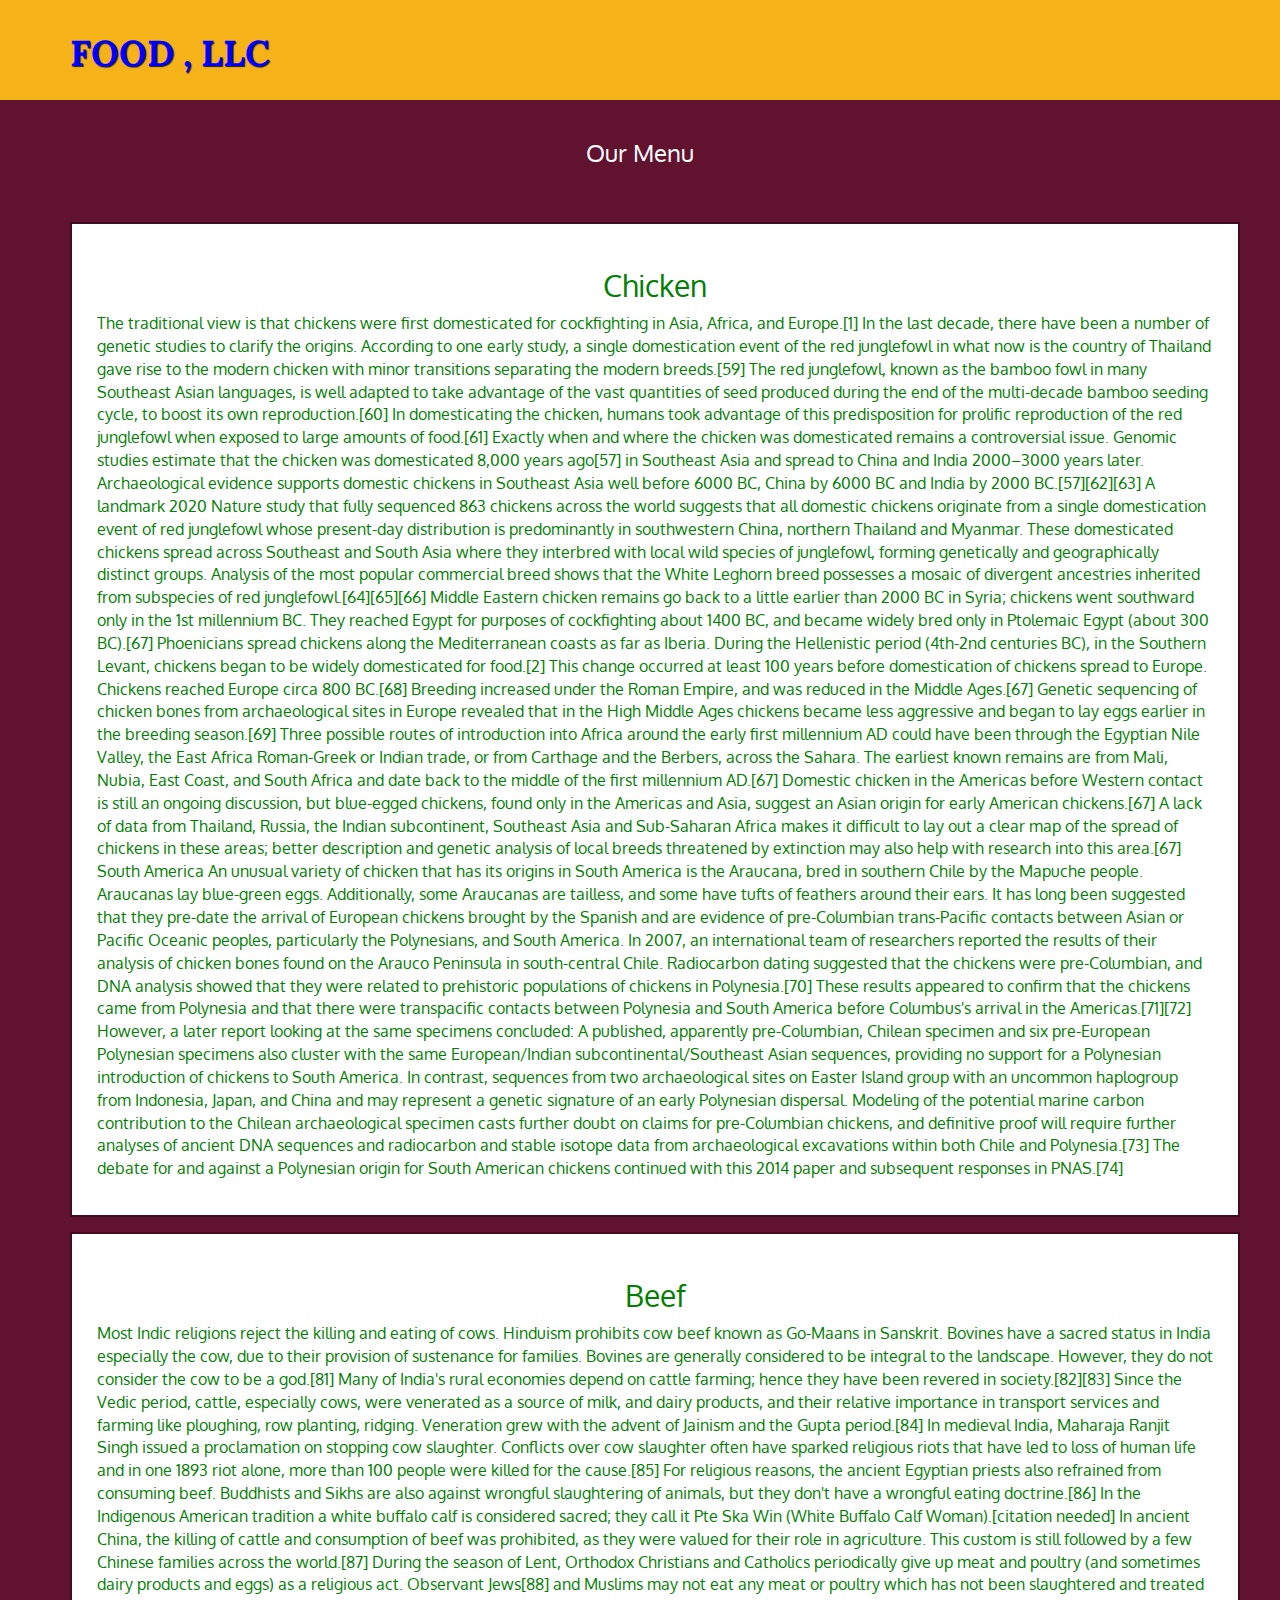
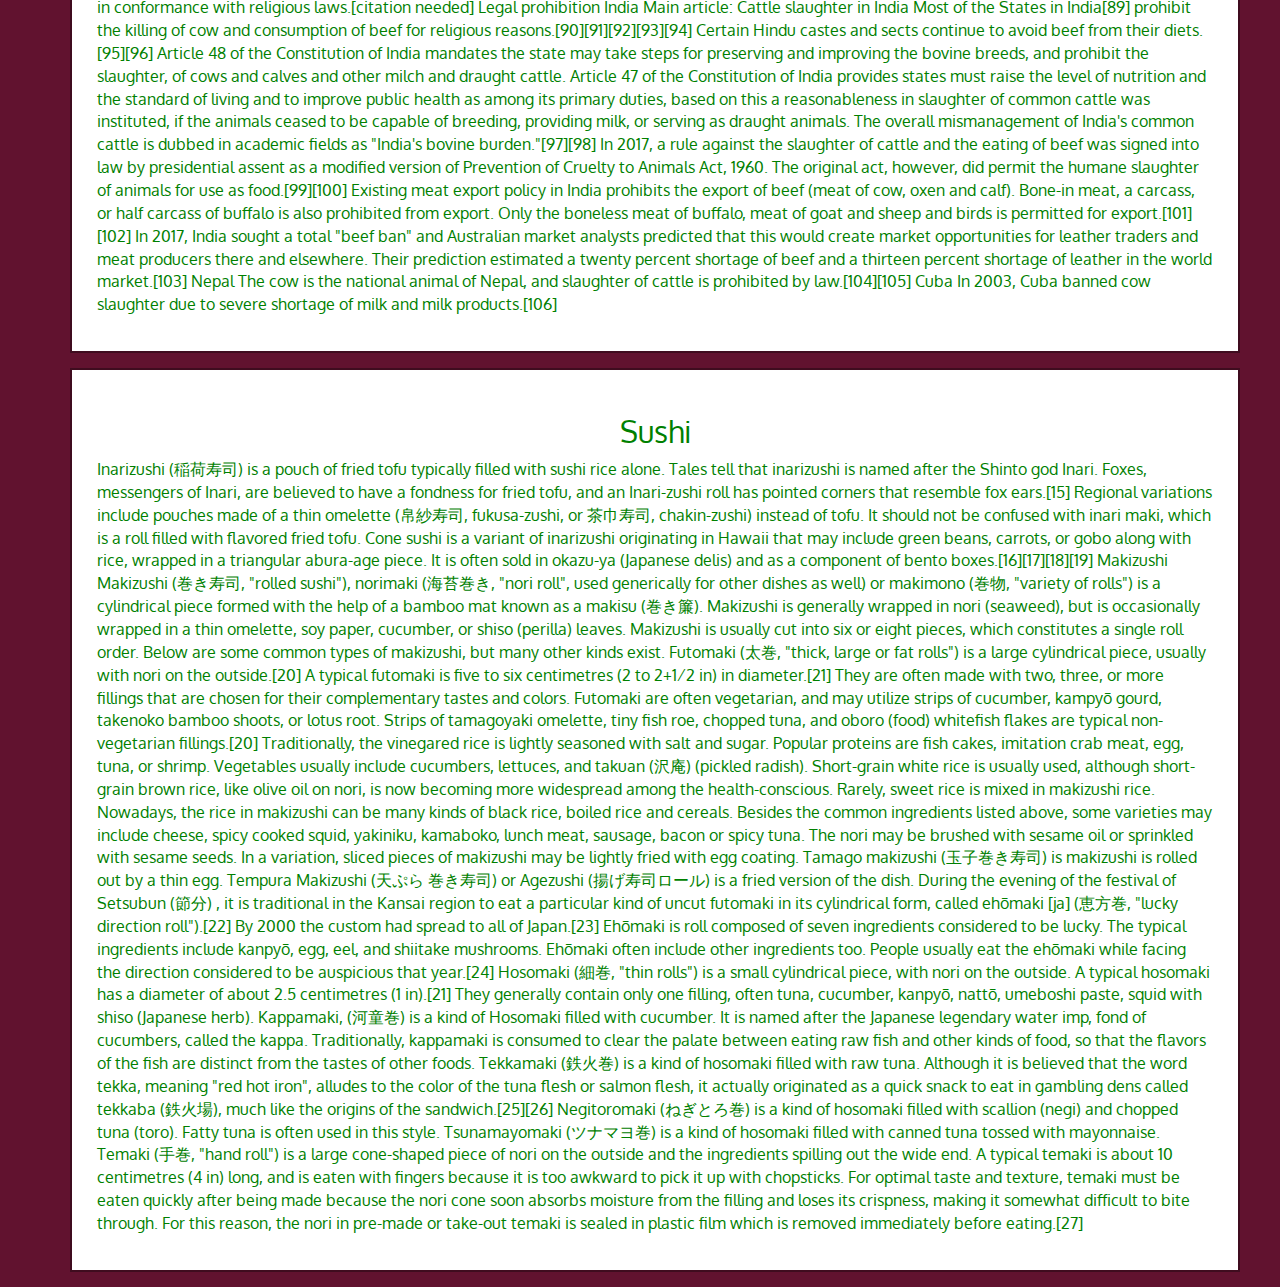
==== commit 2c8f6aea: "Hope it is done" ====
--- a/module3-solution/index.html
+++ b/module3-solution/index.html
@@ -1,1902 +1,10 @@
-<!--
-<!DOCTYPE html>
-<html>
-<head>
-	<title>Hello Coursera!!!</title>
-</head>
-<body>
-	<h1>Hello!</h1>
-</body>
-</html>
--->
-
-
-
-
-
-
-
-
-
-
-<!--
-<!doctype html>
-<html>
-<head>
-	<meta charset="utf-8">
-	<title>Heading Elements</title>
-</head>
-<body>
-	<h1>Top Bold</h1>
-	<h6>Least imp.</h6>
-</body>
-</html>
--->
-
-
-
-
-<!--
-<!doctype html>
-<html>
-<head>
-	<meta charset="utf-8">
-	<title></title>
-</head>
-<body>
-	<header>logo,tag line,navigation</header>
-	<nav>link of websites</nav>
-	<h1>
-		Header
-	</h1>
-	<section>
-		Section 1
-		<article>A1</article>
-		<article>A2</article>	
-	</section>
-	<section>
-	    Section 2
-		<article>a3</article>
-		<article>a4</article>
-		<div>DIV elements</div>
-	</section>
-	<aside>
-		Aside = information on main topic
-	</aside>
-	<footer>
-		AB copyright 2022
-	</footer>
-
-</body>
-</html>
--->
-
-
-
-
-
-
-
-
-
-
-
-
-
-
-
-
-
-
-
-
-
-
-
-
-
-
-<!--
-<!DOCTYPE html>
-<html>
-<head>
-	<meta charset="utf-8">
-	<title>ul</title>
-</head>
-<body>
-	<h1>UL</h1>
-	<div>Dinner list
-	<ul>
-		<li>Milk</li>
-		<li>Butter</li>
-		<li>pizza
-			<ul>
-		    <li>cheese</li>
-		    <li>spicy</li>
-		    <li>yummy</li>
-		    </ul>
-		</li>
-		<li>coke</li>    
-	</ul>
-	</div>
-
-</body>
-</html>
--->
-
-
-
-
-
-
-
-
-
-
-
-
-
-
-
-
-
-
-
-
-<!--
-<!DOCTYPE html>
-<html>
-<head>
-	<meta charset="utf-8">
-	<title>ol</title>
-</head>
-<body>
-	<h1>OL &lt;also &amp;
-		>Entity References.</h1>
-	<div>Dinner list
-	<ol>
-		<li>Milk</li>
-		<li>Butter</li>
-		<li>pizza
-			<ol>
-		    <li>cheese</li>
-		    <li>spicy</li>
-		    <li>yummy</li>
-		    </ol>
-		</li>
-		<li>coke</li>    
-	</ol>
-	</div>
-	<p>
-	&quot;aaaaaaaaaaaaaaaaa bbbbbbbbbbbbbbb ccccccccccccccccc&nbsp;&nbsp;&nbsp;&nbsp;&nbsp;&nbsp;&nbsp;ddddddddddddddddddd eeeeeeeeeeeeeee ffffffffffffffff gggggggggggggggggggg hhhhhhhhhhhhhhhhhhhhhhhhhhh iiiiiiiiiiiiiiiiiiiiiii jjjjjjjjjjjjjjjjjjjjjjj kkkkkkkkkkkkkkkkkkkkkkk &nbsp;unbreaker&nbsp; llllllllllllllllllllll mmmmmmmmmmmmmmmmmmmmmmmmmmmmmmmmm   nnnnnnnnnnnnnnnnnnnnnnn.&quot;
-    </p>
-	<p>abeer 2022 &copy; Copyright</p>
-
-</body>
--->
-
-
-
-
-
-
-
-
-
-
-
-
-
-
-
-
-
-
-
-
-
-
-<!--
-<!DOCTYPE html>
-<html>
-<head>
-	<meta charset="utf-8">
-	<title>Internal link</title>
-</head>
-<body>
-	<h1>Internal Links</h1>
-	<section>
-	We can link afile in the same dir as this Htmlv file like this:
-	<a href="same-directory.html" title="same dir link">Linking to a file in the same dir</a>
-	<a href="same-directory.html" title="same dir link">
-	<div>DIV Linking to a file in the same dir</div>
-	</a>	
-
-	</section>
-
-	
-
-</body>
-</html>
--->
-
-
-
-
-
-
-
-
-
-
-
-
-
-
-
-
-
-
-
-
-
-
-
-
-
-
-
-
-<!--
-<!DOCTYPE html>
-<html>
-<head>
-	<meta charset="utf-8">
-	<title>link</title>
-</head>
-<body>
-	<h1>external Links</h1>
-	<section>
-    <p>
-    	fb link:
-	      <a href="http://www.facebook.com/courseraWebDev"
-	        target="_blank" title="Like Our Page!">Course Fb Page
-	      </a>
-	</p>	
-    </section>
-
-	
-
-</body>
-</html>
--->
-
-
-
-
-
-
-
-
-
-
-
-
-
-
-
-
-
-
-
-
-
-
-
-
-
-
-
-<!--
-<!DOCTYPE html>
-<html>
-<head>
-	<meta charset="utf-8">
-	<title>Fragment Identifier</title>
-</head>
-<body>
-	<h1 id="top">Links to sections of the same page</h1>
-	<section>
-	<ul>
-		<li><a href="#section1">#section1</a></li>
-		<li><a href="#section2">#section2</a></li>
-		<li><a href="#section3">#section3</a></li> 
-	</ul>
-	</section>
-
-
-<section id="section1">
-	<h3>(#section1) Section1</h3>
-	<p>
-		কাজী নজরুল ইসলাম (২৪ মে[১] ১৮৯৯ – ২৯ আগস্ট ১৯৭৬; ১১ জ্যৈষ্ঠ ১৩০৬ – ১২ ভাদ্র ১৩৮৩ বঙ্গাব্দ) বিংশ শতাব্দীর প্রধান বাঙ্গালী কবি ও সঙ্গীতকার। তার মাত্র ২৩ বৎসরের সাহিত্যিক জীবনে সৃষ্টির যে প্রাচুর্য তা তুলনারহিত। সাহিত্যের নানা শাখায় বিচরণ করলেও তার প্রধান পরিচয় তিনি কবি।
-
-তার জীবন শুরু হয়েছিল অকিঞ্চিৎতকর পরিবেশে। স্কুলের গণ্ডি পার হওয়ার আগেই ১৯১৭ খ্রিস্টাব্দে তিনি ব্রিটিশ ভারতীয় সেনাবাহিনীতে যোগ দিয়েছিলেন। মুসলিম পরিবারের সন্তান এবং শৈশবে ইসলামী শিক্ষায় দীক্ষিত হয়েও তিনি বড় হয়েছিলেন একটি ধর্মনিরপেক্ষ সত্তা নিয়ে। একই সঙ্গে তার মধ্যে বিকশিত হয়েছিল একটি বিদ্রোহী সত্তা। ১৯২২ খ্রিস্টাব্দে ব্রিটিশ সরকার তাকে রাজন্যদ্রোহিতার অপরাধে কারাবন্দী করেছিল। তিনি ব্রিটিশ সাম্রাজ্যের অধীন অবিভক্ত ভারতের বিদ্রোহী কবি হিসেবে পরিচিত হয়েছিলেন।
-
-যে নজরুল সুগঠিত দেহ, অপরিমেয় স্বাস্থ্য ও প্রাণখোলা হাসির জন্য বিখ্যাত ছিলেন, ১৯৪২ খ্রিষ্টাব্দে তিনি মারাত্মকভাবে স্নায়বিক অসুস্থতায় আক্রান্ত হয়ে পড়লে আকস্মিকভাবে তার সকল সক্রিয়তার অবসান হয়। ফলে ১৯৭৬ খ্রিস্টাব্দে মৃত্যু অবধি সুদীর্ঘ ৩৪ বছর তাকে সাহিত্যকর্ম থেকে সম্পূর্ণ বিচ্ছিন্ন থাকতে হয়। বাংলাদেশ সরকারের প্রযোজনায় ১৯৭২ খ্রিষ্টাব্দে তাকে সপরিবারে কলকাতা থেকে ঢাকা স্থানান্তর করা হয়। ১৯৭৬ সালে তাকে বাংলাদেশের জাতীয়তা প্রদান করা হয়। এখানেই তিনি মৃত্যুবরণ করেন।[৩]
-
-বিংশ শতাব্দীর বাঙ্গালীর মননে কাজী নজরুল ইসলামের মর্যাদা ও গুরুত্ব অপরিসীম। বাংলাদেশে তাকে “জাতীয় কবি“ হিসাবে মর্যাদা দেয়া হয়। তার কবিতা ও গানের জনপ্রিয়তা বাংলাভাষী পাঠকের মধ্যে তুঙ্গস্পর্শী। তার মানবিকতা, ঔপেনিবেশিক শোষণ ও বঞ্চনার বিরুদ্ধে দ্রোহ, ধর্মীয়গোঁড়ামীর বিরুদ্ধতা বোধ এবং নারী-পুরুষের সমতার বন্দনা গত প্রায় এক শত বছর যাবৎ বাঙ্গালীর মানসপীঠ গঠনে ভূমিকা রেখে চলেছে।
-</p>
-</section>
-
-
-
-<section id="section2">
-	<h3>(#section2) Section2</h3>
-	<p>
-		রবীন্দ্রনাথ ঠাকুর এফআরএএস (৭ মে ১৮৬১ - ৭ আগস্ট ১৯৪১; ২৫ বৈশাখ ১২৬৮ - ২২ শ্রাবণ ১৩৪৮ বঙ্গাব্দ)[১] ছিলেন অগ্রণী বাঙালি কবি, ঔপন্যাসিক, সংগীতস্রষ্টা, নাট্যকার, চিত্রকর, ছোটগল্পকার, প্রাবন্ধিক, অভিনেতা, কণ্ঠশিল্পী ও দার্শনিক।[২] তাকে বাংলা ভাষার সর্বশ্রেষ্ঠ সাহিত্যিক মনে করা হয়।[৩] রবীন্দ্রনাথকে “গুরুদেব”, “কবিগুরু” ও “বিশ্বকবি” অভিধায় ভূষিত করা হয়।[৪] রবীন্দ্রনাথের ৫২টি কাব্যগ্রন্থ,[৫] ৩৮টি নাটক,[৬] ১৩টি উপন্যাস[৭] ও ৩৬টি প্রবন্ধ ও অন্যান্য গদ্যসংকলন[৮] তার জীবদ্দশায় বা মৃত্যুর অব্যবহিত পরে প্রকাশিত হয়। তার সর্বমোট ৯৫টি ছোটগল্প[৯] ও ১৯১৫টি গান[১০] যথাক্রমে গল্পগুচ্ছ ও গীতবিতান সংকলনের অন্তর্ভুক্ত হয়েছে। রবীন্দ্রনাথের যাবতীয় প্রকাশিত ও গ্রন্থাকারে অপ্রকাশিত রচনা ৩২ খণ্ডে রবীন্দ্র রচনাবলী নামে প্রকাশিত হয়েছে।[১১] রবীন্দ্রনাথের যাবতীয় পত্রসাহিত্য উনিশ খণ্ডে চিঠিপত্র ও চারটি পৃথক গ্রন্থে প্রকাশিত।[১২] এছাড়া তিনি প্রায় দুই হাজার ছবি এঁকেছিলেন।[১৩] রবীন্দ্রনাথের রচনা বিশ্বের বিভিন্ন ভাষায় অনূদিত হয়েছে। ১৯১৩ সালে গীতাঞ্জলি কাব্যগ্রন্থের ইংরেজি অনুবাদের জন্য তিনি এশীয়দের মধ্যে সাহিত্যে প্রথম নোবেল পুরস্কার লাভ করেন।[১৪]
-
-রবীন্দ্রনাথ ঠাকুর কলকাতার এক ধনাঢ্য ও সংস্কৃতিবান ব্রাহ্ম পিরালী ব্রাহ্মণ পরিবারে জন্মগ্রহণ করেন।[১৫][১৬][১৭][১৮] বাল্যকালে প্রথাগত বিদ্যালয়-শিক্ষা তিনি গ্রহণ করেননি; গৃহশিক্ষক রেখে বাড়িতেই তার শিক্ষার ব্যবস্থা করা হয়েছিল।[১৯] আট বছর বয়সে তিনি কবিতা লেখা শুরু করেন।ক[›][২০] ১৮৭৪ সালে তত্ত্ববোধিনী পত্রিকা-এ তার "অভিলাষ" কবিতাটি প্রকাশিত হয়। এটিই ছিল তার প্রথম প্রকাশিত রচনা।[২১] ১৮৭৮ সালে মাত্র সতেরো বছর বয়সে রবীন্দ্রনাথ প্রথমবার ইংল্যান্ডে যান।[২২] ১৮৮৩ সালে মৃণালিনী দেবীর সঙ্গে তার বিবাহ হয়।[২২] ১৮৯০ সাল থেকে রবীন্দ্রনাথ পূর্ববঙ্গের শিলাইদহের জমিদারি এস্টেটে বসবাস শুরু করেন।[২২] ১৯০১ সালে তিনি পশ্চিমবঙ্গের শান্তিনিকেতনে ব্রহ্মচর্যাশ্রম প্রতিষ্ঠা করেন এবং সেখানেই পাকাপাকিভাবে বসবাস শুরু করেন।[২৩] ১৯০২ সালে তার পত্নীবিয়োগ হয়।[২৩] ১৯০৫ সালে তিনি বঙ্গভঙ্গ-বিরোধী আন্দোলনে জড়িয়ে পড়েন।[২৩] ১৯১৫ সালে ব্রিটিশ সরকার তাকে 'নাইট' উপাধিতে ভূষিত করেন।[২৩] কিন্তু ১৯১৯ সালে জালিয়ানওয়ালাবাগ হত্যাকাণ্ডের প্রতিবাদে তিনি সেই উপাধি ত্যাগ করেন।[২৪] ১৯২১ সালে গ্রামোন্নয়নের জন্য তিনি শ্রীনিকেতন নামে একটি সংস্থা প্রতিষ্ঠা করেন।[২৫] ১৯২৩ সালে আনুষ্ঠানিকভাবে বিশ্বভারতী প্রতিষ্ঠিত হয়।[২৬] দীর্ঘজীবনে তিনি বহুবার বিদেশ ভ্রমণ করেন এবং সমগ্র বিশ্বে বিশ্বভ্রাতৃত্বের বাণী প্রচার করেন।[২৫] ১৯৪১ সালে দীর্ঘ রোগভোগের পর কলকাতার পৈত্রিক বাসভবনেই তার মৃত্যু হয়।[২৭]
-
-রবীন্দ্রনাথের কাব্যসাহিত্যের বৈশিষ্ট্য ভাবগভীরতা, গীতিধর্মিতা চিত্ররূপময়তা, অধ্যাত্মচেতনা, ঐতিহ্যপ্রীতি, প্রকৃতিপ্রেম, মানবপ্রেম, স্বদেশপ্রেম, বিশ্বপ্রেম, রোম্যান্টিক সৌন্দর্যচেতনা, ভাব, ভাষা, ছন্দ ও আঙ্গিকের বৈচিত্র্য, বাস্তবচেতনা ও প্রগতিচেতনা।[২৮] রবীন্দ্রনাথের গদ্যভাষাও কাব্যিক।[২৯] ভারতের ধ্রুপদি ও লৌকিক সংস্কৃতি এবং পাশ্চাত্য বিজ্ঞানচেতনা ও শিল্পদর্শন তার রচনায় গভীর প্রভাব বিস্তার করেছিল।[৩০] কথাসাহিত্য ও প্রবন্ধের মাধ্যমে তিনি সমাজ, রাজনীতি ও রাষ্ট্রনীতি সম্পর্কে নিজ মতামত প্রকাশ করেছিলেন।[৩১] সমাজকল্যাণের উপায় হিসেবে তিনি গ্রামোন্নয়ন ও গ্রামের দরিদ্র মানুষ কে শিক্ষিত করে তোলার পক্ষে মতপ্রকাশ করেন।[৩২] এর পাশাপাশি সামাজিক ভেদাভেদ, অস্পৃশ্যতা, ধর্মীয় গোঁড়ামি ও ধর্মান্ধতার বিরুদ্ধেও তিনি তীব্র প্রতিবাদ জানিয়েছিলেন।[৩৩] রবীন্দ্রনাথের দর্শনচেতনায় ঈশ্বরের মূল হিসেবে মানব সংসারকেই নির্দিষ্ট করা হয়েছে; রবীন্দ্রনাথ দেববিগ্রহের পরিবর্তে কর্মী অর্থাৎ মানুষ ঈশ্বরের পূজার কথা বলেছিলেন।[৩৪] সংগীত ও নৃত্যকে তিনি শিক্ষার অপরিহার্য অঙ্গ মনে করতেন।[৩৫] রবীন্দ্রনাথের গান তার অন্যতম শ্রেষ্ঠ কীর্তি।[৩৬] তার রচিত জনগণমন-অধিনায়ক জয় হে ও আমার সোনার বাংলা গানদুটি যথাক্রমে ভারত প্রজাতন্ত্র ও গণপ্রজাতন্ত্রী বাংলাদেশের জাতীয় সংগীত।[৩৭] মনে করা হয় শ্রীলঙ্কার জাতীয় সঙ্গীত শ্রীলঙ্কা মাতা রবীন্দ্রনাথ ঠাকুরের দ্বারা অনুপ্রাণিত ও উৎসাহিত হয়ে লেখা হয়েছে
-	</p>
-</section>
-
-
-<section id="section3">
-	<h3>(#section3) Section3</h3>
-	<p>মাইকেল জোসেফ জ্যাকসন (ইংরেজি: Michael Joseph Jackson; জন্ম: আগস্ট ২৯, ১৯৫৮– মৃত্যু: জুন ২৫, ২০০৯)[১] একজন মার্কিন সঙ্গীতশিল্পী, নৃত্যশিল্পী, গান লেখক,অভিনেতা, সমাজসেবক এবং ব্যবসায়ী । পৃথিবীর ইতিহাসের সবচেয়ে জনপ্রিয় এবং সবচেয়ে বহুল বিক্রিত এলবামের সঙ্গীত শিল্পীদের তিনি অন্যতম।জ্যাকসন পরিবারের ৮ম সন্তান মাইকেল মাত্র ৫ বছর বয়সে ১৯৬৩ সালে পেশাদার সঙ্গীত শিল্পী হিসাবে আত্মপ্রকাশ করেন। তিনি তখন জ্যাকসন ফাইভ নামের সঙ্গীত গোষ্ঠীর সদস্য হিসাবে গান গাইতেন। ১৯৭১ সাল থেকে মাইকেল একক শিল্পী হিসাবে গান গাইতে শুরু করেন। মাইকেলের গাওয়া ৫টি সঙ্গীত অ্যালবাম বিশ্বের সর্বাধিক বিক্রিত রেকর্ডের মধ্যে রয়েছে - অফ দ্য ওয়াল (১৯৭৯), থ্রিলার (১৯৮২), ব্যাড (১৯৮৭), ডেঞ্জারাস (১৯৯১) এবং হিস্টরি (১৯৯৫)। তাকে পপ সঙ্গীতের রাজা (King of Pop) হিসেবে আখ্যায়িত করা হয় অথবা, সংক্ষেপে তাকে এমজে(Mj) নামে অভিহিত করা হয়।[২] সঙ্গীত, নৃত্য এবং ফ্যাশন জগতসহ ব্যক্তিগত জীবনের বিভিন্ন ঘটনার প্রেক্ষাপটে চার দশকেরও অধিককাল ধরে সাংস্কৃতিক অঙ্গনে বৈশ্বিক ব্যক্তিত্ব হিসেবে চিহ্নিত হয়ে আছেন।
-
-১৯৮০র দশকে মাইকেল সঙ্গীত শিল্পীদের মধ্যে জনপ্রিয়তার শীর্ষে পৌছান। তিনি প্রথম কৃষ্ণাঙ্গ মার্কিন সঙ্গীত শিল্পী যিনি এমটিভিতে এতো জনপ্রিয়তা পান। বলা হয়, তার গাওয়া গানের ভিডিওর মাধ্যমেই এমটিভির প্রসার ঘটেছিলো। গানের তালে তালে মাইকেলের নাচের কৌশলগুলোও ব্যাপক জনপ্রিয়তা লাভ করে। মাইকেলের জনপ্রিয় নাচের মধ্যে রোবোট, ও মুনওয়াক (চাঁদে হাঁটা) রয়েছে। মুনওয়াক আসলে হলো সামনের দিকে হাঁটার দৃষ্টিভ্রম সৃষ্টি করে পিছনে যাবার ভঙ্গিমা। তিনি পপ সংগীত এবং মিউজিক ভিডিওর ধারণা পাল্টে দেন।এখন সারাবিশ্বের সকল নৃত্যশিল্পীরা মাইকেল জ্যাকসনকে প্রায়ই শ্রদ্ধা জানিয়ে থাকেন।
-
-মাইকেল জ্যাকসন দু’বার রক অ্যান্ড রোল হল অফ ফেইমে নির্বাচিত হন। এছাড়াও তিনিই এই পৃথিবীর একমাত্র ব্যক্তি যিনি গান লেখক,নাচের (সর্বপ্রথম এবং একমাত্র),"আর এন বি" হল অফ ফেইমে যায়গা করে নিয়েছেন। সঙ্গীত জগতের কেউ এত ক্যাটাগরিতে হল অফ ফেইমে নিজেকে নিতে পারেন নি। গিনেস ওয়ার্ল্ড রেকর্ডস অনুসারে মাইকেল সর্বকালের সবচেয়ে সফল শিল্পী - ১৩টি গ্র্যামি পুরস্কার, ১৩টি ১নম্বর একক সঙ্গীত, এবং ৩৫ কোটিরও বেশি মাইকেলের অ্যালবাম বিক্রি হয়েছে।
-
-"থ্রিলার"(১৮৮২) আজ পর্যন্ত ১১০ মিলিয়নের উপর বিক্রি হয়েছে যা সর্বোচ্চ বিক্রিত হওয়া এলবাম। "ব্যাড" (১৯৮২) যেটাতে আছে বিলবোর্ড চার্টে ১ নম্বর হওয়া ৫ টি গান যা সর্বোচ্চ এবং মাইকেল জ্যাকসনের সবচেয়ে বেশি বিক্রিত এলবামের তালিকায় ২য় এবং ৬৭ মিলিয়ন কপি বিক্রি হয়।"ডেঞ্জারাস"(১৯৯১) যার মাধ্যমে মাইকেল "নিউ জ্যাক সুইং" নামে নতুন একটা জেনার কে পপুলার করে,এবং এটি সবচেয়ে বেশি বিক্রিত হওয়া নিউ জ্যাক সুইং এলাবাম, যার পরিমাণ ৩৬ মিলিয়ন কপি।"হিস্টোরি"(১৯৯৫) মাইকেলের নবম স্টুডিও এলবাম এবং এই পর্যন্ত ৩৩ মিলিয়ন(৬৬ মিলিয়ন ইউনিট), যা হচ্ছে এই পর্যন্ত ২ টি ডিস্ক সমন্বিত একটি এলবাম এর সবচেয়ে বেশি বিক্রিত এলবাম। হিস্টোরি একটি বহুল আলোচিত প্রতিবাদি এলবাম। তার ২ বছর পর ১৯৯৭ সালে তিনি রিলিজ করেন তার সর্বপ্রথম রিমিক্স এলবাম "ব্লাড অন দা ডান্স ফ্লোর:হিস্টোরি ইন দা মিক্স" যা এই পর্যন্ত সবচেয়ে বেশি বিক্রিত হওয়া রিমিক্স এলবাম(৬ মিলিয়ন কপি)। ২০০১ সালে মাইকেল রিলিজ করে "ইনভিন্সিবল", তার জিবনের ১০ম ও সর্বশেষ স্টুডিও এলবাম। এটি থ্রিলার এর থেকেও তাড়াতাড়ি বিক্রি হচ্ছিল,কিন্তু "সনি মিউজিক " এর সাথে ঝামেলার কারণে তারা এই এলবামটি প্রোমোট করে না, তার পরেও এটি ১৩ মিলিয়ন কপি বিক্রি হয়। এটি এই পর্যন্ত সবচেয়ে ব্যায়বহুল এলবাম, এই এলবাম এর শুধুমাত্র রেকর্ডিং এই মাইকেল খরচ করে ৩০ মিলিয়ন মার্কিন ডলারের উপর। ২০১০ সালে বিলবোর্ড কর্তৃক একটি পোলে এই এলবামটি ২০০০-২০১০ সালের মধ্যে রিলিজ পাওয়া এলবাম এর সেরা এলবাম নির্বাচিত হয়। জ্যাকসন হচ্ছে এই পর্যন্ত সবচেয়ে বেশি এওয়ার্ড ও নোমিনেশন পাওয়া তারকা।
-
-এছাড়াও গিনেস বুক অফ ওয়ার্লড তাকে বিশ্বরেকর্ড এ ভুষিত করেছে বিনোদন জগতের মানুষ হিসেবে সবচেয়ে বেশি দান খয়রাত করবার জন্যে, এবং তার দানকৃত অর্থের পরিমাণ ৫০ মিলিয়ন মার্কিন ডলারের এর বেশি। ব্যক্তিগত জীবনে তিনি নানা কেলেঙ্কারিতে(যা পরবর্তিতে প্রত্যেকটি ভুল প্রমাণিত হয়) জড়ালেও প্রায় ৪০ বছর ধরে সারাবিশ্বে বিখ্যাত হয়ে ছিলেন এবং তিনি পৃথিবীর সর্বকালের সর্বশ্রেষ্ঠ গায়ক এবং নৃত্যশীল্পির সিংহাসনে বসে আছেন। তার মতো তারকা বর্তমান বিশ্বে নেই বললেই চলে।</p>
-</section>
-
-<div>
-	<h2><a name="section3">(#section3) Section3</a></h2>
-	<p>
-		Back to top : <a href="#top">Back to top</a>
-	</p>
-</div>
-
-
-</body>
-</html>
-
-
--->
-
-
-
-
-
-
-
-
-
-
-
-
-
-
-
-
-
-
-
-
-
-
-
-
-
-
-
-
-<!--
-<!DOCTYPE html>
-<html>
-<head>
-	<meta charset="utf-8">
-	<title>Image</title>
-</head>
-<body>
-	<h1>Don't be afraid to be &lt;then a 100% success:</h1>
-	<p>	
-	<img src="https://encrypted-tbn0.gstatic.com/images?q=tbn:ANd9GcSQ0MBFVD5T-W21rxaWVol0rOJy9DYruIDHrg&usqp=CAU" width="400" height="275" alt="picture from ss"> &quot;I am Mango.&quot;
-	</p>
-	<img src="https://static.toiimg.com/photo/69185542.cms" 
-		 width="640" height="480">	
-	</p>
-	<p>It's from internet &copy; Copyright</p>
-
-</body>
-</html>
--->
-
-
-
-
-
-
-
-
-
-
-
-
-
-
-
-
-
-
-
-
-
-
-
-
-
-
-
-
-
-
-
-<!--
-<!DOCTYPE html>
-<html>
-<head>
-	<meta charset="utf-8">
-	<title>CSS</title>
-<style>
-	p{
-		color: blue;
-		font-size: 20px;
-		width: 200px;
-	}
-
-  h1{
-  	color: green;
-  	font-size: 36px;
-  	text-align: center;
-   } 
-
-</style>
-</head>
-<body>
-<h1>Anatomy of CSS</h1>	
-<h2>Subheading 1</h2> 
-<p>কাজী নজরুল ইসলাম
-</p>
-	
-<h2>Subheading 2</h2> 
-<p>
-	রবীন্দ্রনাথ ঠাকুর 
-	
-</p>	
-
-</body>
-</html>
-
--->
-
-
-
-
-
-
-
-
-
-
-
-
-<!--
-
-<!DOCTYPE html>
-<html>
-<head>
-	<meta charset="utf-8">
-	<title>Simple Selectors</title>
-<style>
-	/*all h2 elements*/
-	h2 {
-		color: red;
-		text-align: center;
-	}
-
-
-	/*all with class="highlight"*/
-	.highlight {
-		font-size: 20px;
-		font-weight: bold;
-		font-style: italic;
-		background-color:green;
-		opacity: .6;
-	}
-
-	#mainPoint {
-		font-size: 24px;
-		font-weight: bold;
-		background-color:red ;
-		opacity: .7;
-	}
-
-	/*all p And h1 elements*/
-	p ,h1 {
-		color: blue;
-		text-align: center;
-	}
-</style>
-</head>
-
-
-<body>
-<h1>Simple Selectors (h1)</h1>	
-
-<h2>Subheading 1(h2)</h2> 
-<p class="highlight">কাজী নজরুল ইসলাম</p>
-<p class="highlight">Hello</p>
-
-<h2>Subheading 2 (h2)</h2> 
-<p>রবীন্দ্রনাথ ঠাকুর </p>	
-
-
-<div>This is the main point of the entire article. So, attribute 
-<span id="mainPoint">id="mainpoint".</span>
-</div>
-
-
-</body>
-</html>
-
--->
-
-
-
-
-
-
-
-
-
-
-
-
-
-
-<!--
-<!DOCTYPE html>
-<html>
-<head>
-	<meta charset="utf-8">
-	<title>Element with Class Selector</title>
-	<style>
-		.highlight {
-			background-color: green;
-		}
-		p.highlight {
-			font-style: italic;
-		}
-		.highlight.mainpoint {
-			color: red;
-			background-color: black;
-		}
-		
-	</style>
-
-</head>
-
-<body>
-	<h1 class="highlight">
-	   Element with class selector
-    </h1>
-	<p>
-	   Hi Buddy!!
-    </p>
-	<p class="highlight">
-	   This is 'p' with CLASS="highlight"
-    </p>
-	<div class="mainpoint highlight">
-	   Main point of entire Article
-    </div>
-
-</body>
-</html>
--->
-
-
-
-
-
-
-
-
-
-
-
-
-<!--
-<!DOCTYPE html>
-<html>
-<head>
-	<title></title>
-	<style>
-		section>article {
-			color: green;
-			font-size: 24px;
-		}
-		section>h2 {
-			color: green;
-		}
-
-	</style>
-</head>
-
-
-<body>
-	<h1>Child Selector</h1>
-	<section>
-		<h2>Subheading 1</h2>
-		<div>
-			<article>
-				article inside div and section
-			</article>
-		</div>
-	</section>
-
-	<section>
-		<article>
-			Article as a direct child of the section element.
-		</article>
-	</section>
-	<h2>Subheading 2</h2>
-
-</body>
-</html>
-
--->
-
-
-
-
-
-
-
-
-
-
-
-
-
-
-
-
-
-
-
-
-
-
-
-
-
-
-
-
-
-
-
-
-
-
-
-<!--
-<!DOCTYPE html>
-<html>
-<head>
-	<title></title>
-	<style >
-		section li {
-			color: green;
-		}
-
-	</style>
-</head>
-
-
-<body>
-	<h1>Decendant Selector</h1>
-	<section>
-		Table of contents
-		<ul>
-		<li>Article 1</li>
-		<li>Article 2</li>
-		<li>Article 3</li>
-	    </ul>
-	</section>
-	<article>
-		Shopping List:
-		<ul>
-			<li>cookies</li>
-			<li>cake</li>
-			<li>pie</li>
-		</ul>
-	</article>
-
-</body>
-</html>
-
--->
-
-
-
-
-
-
-
-
-
-
-
-
-
-
-
-<!--
-<!DOCTYPE html>
-<html>
-<head>
-	<meta charset="utf-8">
-	<title>Paeudo Class Selectors</title>
-	<style>
-		/*turn off bullets*/
-		header li {
-			list-style: none;
-		}
-
-	    a:link ,a:visited {
-			text-decoration: none;
-			background-color: green;
-			border: 1px solid blue;
-			color: black;
-			display: block;
-			width: 200px;
-			text-align: center;
-			margin-bottom: 1px;
-		}
-		/*this makes the selecting target red from green*/
-		a:hover , a:active {
-			background-color: red;
-			color: purple;
-		}
-
-
-		header li:nth-child(3){
-			font-size: 24px;
-		}
-
-		section div:nth-child(odd){
-		background-color: gray;
-		}
-
-		section div:nth-child(4):hover {
-			background-color: green;
-			cursor: point;
-		}
-	</style>
-</head>
-<body>
-	<h1>I am in h1</h1>
-	<header>
-		<ul>
-			<li><a href="/">Home</a></li>
-			<li><a href="https://goo.gl/V0Wl6s" target="_blank">AngularJS Course</a></li>
-			<li><a href="https://www.facebook.com/courseraWebDev" target="_blank">FB fan page</a></li>
-		</ul>
-	</header>
-
-	<section>
-		<div>link</div>
-		<div>visited</div>
-		<div>hover</div>
-		<div>active</div>
-		<div>nth-child(...)</div>
-	</section>
-</body>
-</html>
--->
-
-
-
-
-
-
-
-
-
-
-
-
-
-
-
-
-
-
-
-
-
-
-
-
-
-
-
-
-
-
-
-
-
-
-<!--
-	
-<!DOCTYPE html>
-<html>
-<head>
-	<meta charset="utf-8">
-	<title>CSS-L1</title>
-	<link rel="stylesheet" href="style.css">
-
-<style>
-	/*Week 2 Lecture 16: Style Placement*/
-	p{
-		color: blue;
-		font-size: 20px;
-		width: 200px;
-	}
-
-  h1{
-  	color: green;
-  	font-size: 36px;
-  	text-align: center;
-   } 
-
-</style>
-
-</head>
-<body>
-<h1>Anatomy of CSS</h1>	
-<h2>Subheading 1</h2> 
-<p>কাজী নজরুল ইসলাম
-</p>
-	
-<h2>Subheading 2</h2> 
-<p>
-	রবীন্দ্রনাথ ঠাকুর 
-	
-</p>	
-
-</body>
-</html>
-
--->
-
-
-
-
-
-
-
-
-
-
-
-
-
-
-
-
-
-
-
-
-
-
-
-
-
-
-
-
-
-
-
-
-
-
-<!--
-<!DOCTYPE html>
-<html>
-<head>
-	<meta charset="utf-8">
-	<title>CSS-L10</title>
-	<link rel="stylesheet" href="style.css">
-
-<style>
-/*Week 2 Lecture 17, Part 1: Conflict Resolution*/
-	p{
-		color: maroon;	
-		font-family: Helvetica;
-	}
-
-  h1{
-  	color: green;
-  	font-size: 36px;
-  	text-align: center;
-   } 
-
-</style>
-
-</head>
-<body>
-<h1>Anatomy of CSS</h1>	
-<h2>Subheading 1</h2> 
-<p>কাজী নজরুল ইসলাম</p>
-	
-<h2>Subheading 2</h2> 
-<p style="color: black">রবীন্দ্রনাথ ঠাকুর</p>
-</body>
-</html>
-
--->
-
-
-
-
-
-
-
-
-
-
-
-
-
-
-
-
-<!--	
-<!doctype html>
-<html>
-<head>
-	<meta charset="utf-8">
-	<title>Inheritence Calculate</title>
-	<style>
-		header.navigation p{color: maroon;}
-		p.blurb {color: blue;} 
-		p{color: green !important}/*!important will make everything green over all setups*/
-	</style>
-
-</head>
-<body>
-	<header class="navigation">
-		<p class="blurb"> 
-		first para 
-	    </p>
-	    <p>second para</p>
-	</header>
-	
-</body>
-</html>
-
--->
-
-
-
-
-
-
-
-
-
-
-
-
-
-
-
-
-
-
-
-
-
-
-
-
-<!--
-
-</html>
-<!doctype html>
-<html>
-<head>
-	<meta charset="utf-8">
-	<title>Styling text</title>
-	<style>
-		.style{
-			font-family: Arial,Helvetica,sans-serif;
-			color: #0000ff;
-			font-style: italic;
-			font-weight: bold;
-			font-size: 24px;
-			text-transform: uppercase;
-			text-align: right;
-		}
-	</style>
-
-</head>
-<body>
-		<p class="style"> first para </p>
-	    <p>second para</p>
-</body>
--->
-
-
-
-
-
-
-
-
-
-
-
-
-
-
-
-
-
-
-
-
-
-
-
-
-
-<!--
-<!doctype html>
-<html>
-<head>
-	<meta charset="utf-8">
-	<title>Styling text</title>
-	<style>
-		body{font-size: 120%;}
-	</style>
-
-</head>
-<body>
-	<div>Reguler text</div>
-
-
-		<div style="font-size: 2em">2em text
-		    <div style="font-size: 2em">4em text
-	            <div style="font-size: .5em">2em again!</div>
-	        </div>
-	    </div>      
-
-		<p>first para </p>
-	    <p>second para</p>
-</body>
-</html>
--->
-
-
-
-
-
-
-
-
-
-
-
-
-
-
-
-
-
-
-
-
-
-<!--
-<!doctype html>
-<html>
-<head>
-	<meta charset="utf-8">
-	<title>*********</title>
-	<style>
-
-		* {
-			box-sizing: border-box;/*goes through the whole page*/
-			margin: 0;
-			padding: 0;
-		}
-
-		body{
-			background-color: gray;
-			
-		}
-
-		#box {
-			background-color: blue; 
-			padding: 10px;
-			border: 5px solid black;
-			height: 50px;
-			width: 300px;
-			margin-top: 50px;
-			overflow: auto;
-
-		}
-
-		#content{
-		background-color: #90EE90; /*green*/
-	    }
-
-		h1 {
-			margin-bottom: 30px;
-		}
-	</style>
-
-</head>
-<body>
-	<h1>box model</h1>
-	<div id="box">
-		    <div id="content">মাইকেল জোসেফ জ্যাকসন (ইংরেজি: Michael Joseph Jackson; জন্ম: আগস্ট ২৯, ১৯৫৮– মৃত্যু: জুন ২৫, ২০০৯)[১] একজন মার্কিন সঙ্গীতশিল্পী, নৃত্যশিল্পী, গান লেখক,অভিনেতা, সমাজসেবক এবং ব্যবসায়ী । পৃথিবীর ইতিহাসের সবচেয়ে জনপ্রিয় এবং সবচেয়ে বহুল বিক্রিত এলবামের সঙ্গীত শিল্পীদের তিনি অন্যতম।জ্যাকসন পরিবারের ৮ম সন্তান মাইকেল মাত্র ৫ বছর বয়সে ১৯৬৩ সালে পেশাদার সঙ্গীত শিল্পী হিসাবে আত্মপ্রকাশ করেন। তিনি তখন জ্যাকসন ফাইভ নামের সঙ্গীত গোষ্ঠীর সদস্য হিসাবে গান গাইতেন। ১৯৭১ সাল থেকে মাইকেল একক শিল্পী হিসাবে গান গাইতে শুরু করেন। মাইকেলের গাওয়া ৫টি সঙ্গীত অ্যালবাম বিশ্বের সর্বাধিক বিক্রিত রেকর্ডের মধ্যে রয়েছে - অফ দ্য ওয়াল (১৯৭৯), থ্রিলার (১৯৮২), ব্যাড (১৯৮৭), ডেঞ্জারাস (১৯৯১) এবং হিস্টরি (১৯৯৫)। তাকে পপ সঙ্গীতের রাজা (King of Pop) হিসেবে আখ্যায়িত করা হয় অথবা, সংক্ষেপে তাকে এমজে(Mj) নামে অভিহিত করা হয়।[২] সঙ্গীত, নৃত্য এবং ফ্যাশন জগতসহ ব্যক্তিগত জীবনের বিভিন্ন ঘটনার প্রেক্ষাপটে চার দশকেরও অধিককাল ধরে সাংস্কৃতিক অঙ্গনে বৈশ্বিক ব্যক্তিত্ব হিসেবে চিহ্নিত হয়ে আছেন।
-		    </div>
-	</div>      
-	
-</body>
-</html>
-
--->
-
-
-
-
-
-
-
-
-
-
-
-
-
-
-
-
-
-
-
-
-
-
-
-
-
-
-<!--
-</html>
-<!doctype html>
-<html>
-<head>
-	<meta charset="utf-8">
-	<title>Background</title>
-	<style>
-	    div {color: white;
-	    }
-		#bg {
-			width: 5000px;
-			height: 5000px;
-			background-color: blue;
-			/*background-image: url("Profile image (2).jpg");
-			background-repeat: no-repeat;
-			background-position: bottom right;*/
-			background: url("Profile image (2).jpg") no-repeat right center blue;
-		}
-	</style>
-
-</head>
-<body>
-	<h1>The bg property</h1>
-	<div id="bg">I am a Abeer.</div>
-</body>
-</html>
--->
-
-
-
-
-
-
-
-
-
-
-
-
-
-
-
-
-
-
-
-
-
-
-
-
-<!--
-</html>
-<!doctype html>
-<html>
-<head>
-	<meta charset="utf-8">
-	<title>column</title>
-	<style>
-		div {background-color: #00FFFF;}
-	    p {
-	    	width: 500px;
-	    	height: 500px;
-	    	border: 1px solid black;
-	    	float: left;
-	    	margin-right: 10px;  
-	    }
-	    section {clear: left;}
-		
-		    #p1 {
-			background-color:#A52A2A ;
-			float: right;
-			height: 300px;
-			width: 200px;
-			}
-			#p2 {
-			background-color:#DEB887 ;
-
-			}
-			#p3 {
-			background-color:#5F9EA0 ;
-			clear: left;
-			}
-	</style>
-
-</head>
-<body>
-	<h1>The bg property</h1>
-	<div>
-	<p id="p1">I am a Abeer.</p>
-	<p id="p2">AUST</p>
-	<p id="p3">DRMC</p>
-	<section>Hi!</section>
-	</div>
-	<section>Hello!!!</section>
-</body>
-</html>
-
--->
-
-
-
-
-
-
-
-
-
-
-
-
-
-
-
-
-
-
-
-
-
-
-
-
-
-
-<!--
-</html>
-<!doctype html>
-<html>
-<head>
-	<meta charset="utf-8">
-	<title>Two column design</title>
-	<style>
-		* {box-sizing: border-box;}
-		div {background-color: #00FFFF;}
-	    p {
-	    	width: 50%;/*better than pixel */
-	    	border: 1px solid black;
-	    	float: left;
-	    	padding: 10px;
-
-	    }
-		
-	    #p1 {
-			background-color:#A52A2A ;
-		}
-	    #p2 {
-			background-color:#DEB887 ;
-		}
-	    section {clear: left;}	
-	</style>
-
-</head>
-<body>
-	<h1>2 COL</h1>
-	<div>
-	<p id="p1">AAAA AAAAAA AAAAA  AA AAAAAAA  AAAAA AAAAA AAAAAAAA AAA AAAAA AAAAAAAA  AAAAAA AAAAA AAAAA AAAAAA AAAAA  AAAA AAAAAAA AAAAA AAAA AAA AAAAAAAA AAAAA AAA AAAAAAAAAAAAA A AAAA  AAAA AA AAAAAAA  A AAAAAAAA AAAA AAAAAAA AAAAA  AAA  AAA</p> 
-	<p id="p2">ZZZ ZZ ZZZZZ ZZZZZ ZZZZZ ZZZZ ZZZZZZZ Z  Z ZZZZZ ZZZZZZ   ZZZZZZZZZ ZZ ZZZZZZ ZZ ZZZ ZZZZZZ ZZZZZZ ZZZZZZZZ ZZZZZZZ  ZZZZZZZ ZZZZ ZZZ ZZ ZZ ZZZZZ  ZZZZ ZZ ZZZZZ ZZZZZ ZZZ ZZZZZ ZZZZZZZ ZZ</p>
-	<section>Hi!</section>
-	</div>
-	<section>Hello!!!</section>
-</body>
-</html>
-
--->
-
-
-
-
-
-
-
-
-
-
-
-
-
-
-
-
-
-
-
-
-
-
-
-
-
-
-
-
-
-
-
-
-
-
-
-
-<!--
-</html>
-<!doctype html>
-<html>
-<head>
-	<meta charset="utf-8">
-	<title>Positioning Elements</title>
-	<style>
-		* {
-			box-sizing: border-box;
-	        margin: 0;
-	        padding: 0;	
-		}
-
-		h1 {margin-bottom: 15px;}
-		
-		div#container{
-			background-color: #00FFFF;
-			position: relative;
-			top: 60px;		
-		}
-
-	    p {
-	    	width: 50px;
-	    	height: 50px;
-	    	border: 1px solid black;
-	    	margin-bottom: 15px;  
-	    }
-	    section {clear: left;}
-		
-		    #p1 {
-			background-color:#A52A2A ;
-			position: relative;
-			top: 65px;
-			left: 65px;
-			}
-
-			#p2 {
-			background-color:#DEB887 ;
-
-			}
-			#p3 {
-			background-color:#5F9EA0 ;
-			position: absolute;
-			top: 0;
-			left: 0; 
-			}
-
-			#p4 {
-			background-color:#FF7F50 ;
-		    }
-	</style>
-
-</head>
-<body>
-	<h1>Positioning Elements</h1>
-	<div id="container">
-	<p id="p1">I am a Abeer.</p>
-	<p id="p2">AUST</p>
-	<p id="p3">DRMC</p>
-	<p id="p4">EEE</p>
-	</div>
-</body>
-</html>
--->
-
-
-
-
-
-
-
-
-
-
-
-
-
-
-
-
-
-
-
-
-
-
-
-
-
-
-
-
-
-
-
-
-
-
-<!--
-</html>
-<!doctype html>
-<html>
-<head>
-	<meta charset="utf-8">
-	<title>Media size</title>
-	<style>
-		
-	    p {
-	    	border: 1px solid black;
-	    	margin-bottom: 15px;
-	    	
-	    }
-
-
-	    h1 {
-	    	margin-bottom: 15px;
-	    }
-
-	    #p1 {
-			background-color:#A52A2A ;
-			width: 300px;
-			height: 300px;
-		}
-	    #p2 {
-			background-color:#DEB887 ;
-			width: 50px;
-			height: 50px;
-		}
-
-
-		/*********Large devices*/
-		@media (min-width: 1200px) 
-		{
-			#p1{width: 80%;}
-			#p2{width: 150px;height: 150px;}
-		}
-
-		/*********Medium Devices*/
-		@media (min-width: 992px) and (max-width: 1199px)
-		{
-			#p1{width: 50%;}
-			#p2{width: 100px;height: 100px;}
-		}
-
-	</style>
-
-</head>
-<body>
-	<h1>Media size</h1>
-	<div>
-	<p id="p1">AAAA AAAAAA AAAAA  AA AAAAAAA  AAAAA AAAAA AAAAAAAA AAA AAAAA AAAAAAAA  AAAAAA AAAAA AAAAA AAAAAAAAAAAAA A AAAA  AAAA AA AAAAAAA  A AAAAAAAA AAAA AAAAAAA AAAAA  AAA  AAA</p> 
-	<p id="p2">ZZZ ZZZZZ ZZZ</p>
-	
-	</div>
-
-</body>
-</html>
-
--->
-
-
-
-
-
-
-
-
-
-
-
-
-
-
-
-
-
-
-
-
-
-
-
-
-
-
-
-
-
-
-
-
-
-
-
-
-
-
-<!--
-
-<!DOCTYPE html>
-<html lang="en">
-<head>
-	<meta charset="utf-8">
-	<meta http-equiv="X-UA-Compatible" content="IE=edge">
-	<meta name="viewpoint" content="width=device-width, initial-scale=1">
-	<title>Boostrap Starter Page</title>
-	<link rel="stylesheet" href="css/bootstrap.min.css">
-	<link rel="stylesheet" href="css/styles.css">
-</head>
-<body>
-	<h1>Hello !!!!!!!</h1>
-
-
-
-
-	<script src="js/jquery-1.11.3.min.js"></script>
-	<script src="js/bootstrap.min.js"></script>
-	<script src="js/script.js"></script>
-</body>
-</html>
-
--->
-
-
-
-
-
-
-
-
-
-
-
-
-
-
-
-
-
-
-
-
-
-
-
-
-
-
-
-<!--
-
-<!DOCTYPE html>
-<html lang="en">
-	<meta charset="utf-8">
-	<meta http-equiv="X-UA-Compatible" content="IE=edge">
-	<meta name="viewpoint" content="width=device-width, initial-scale=1">
-	<title>Boostrap Starter Page (line1)</title>
-	<link rel="stylesheet" href="css/bootstrap.min.css">
-	<link rel="stylesheet" href="css/styles.css">
-</head>
-<body>
-
-	<div class="container-fluid">
-		<div class="row">
-		<div class="col-md-4 col-sm-6">Col 1</div>
-		<div class="col-md-4 col-sm-6">Col 2</div>
-		<div class="col-md-4 col-sm-6">Col 3</div>
-		</div>
-	</div>
-
-    <div class="container-fluid">
-		<div class="row">
-		<div class="col-md-4 col-sm-6">Col 1</div>
-		<div class="col-md-4 col-sm-6">Col 2</div>
-		<div class="col-md-4 col-sm-6">Col 3</div>
-		</div>
-	</div>
-
-
-	  <div class="container-fluid">
-		<div class="row">
-		<div class="col-xs-6">Col 1</div>
-		<div class="col-xs-6">Col 2</div>
-		<div class="col-xs-6">Col 3</div>
-		</div>
-	</div>
-
-
-
-	<script src="js/jquery-1.11.3.min.js"></script>
-	<script src="js/bootstrap.min.js"></script>
-	<script src="js/script.js"></script>
-</body>
-</html>
-
--->
-
-
-
-
-
-
-
-
-
-
-
-
-
-
-
-
-
-
-
-
-
-
-
-
-
-
-
-<!--
-<!DOCTYPE html>
-<html>
-<head>
-	<meta charset="utf-8">
-	<meta name="viewpoint" content="width=device-width, initial-scale=1">
-	<title>Responsive Layout</title>
-	<style>
-		/*** Base Styles ***/
-		* {
-			box-sizing: border-box;
-			margin: 15px;
-			padding: 3px;
-
-		}
-		h1 {margin-bottom: 50px;text-align: center;font-size: 75px;font-style: oblique;
-		}
-		p {
-			border: 1px solid black;
-			background-color: green;
-			width: 40%;
-			height: 5%;
-			font-family: Helvetica;
-			color: white;
-			font-style: italic;
-			font-size: 25px;		
-			text-align: center;
-			margin-bottom: 25px;
-			position: relative;
-			left: 55%;
-			top:-30px;
-
-			
-		}
-
-		
-		/*** Common Framework ***/
-		.row {width: 100%;}
-
-		/*** Desktop Response ***/
-		@media (min-width: 992px ) {
-			.col-lg-1,.col-lg-2,.col-lg-3,
-			.col-lg-4,.col-lg-5,.col-lg-6,
-			.col-lg-7,.col-lg-8,.col-lg-9
-		{float: left;border: 1px solid black;background-color: gray;}
-		
-		.col-lg-1 {width: 10%;}
-		.col-lg-2 {width: 20%;}
-		.col-lg-3 {width: 30%;}
-		.col-lg-4 {width: 40%;}
-		.col-lg-5 {width: 50%;}
-		.col-lg-6 {width: 60%;}
-		.col-lg-7 {width: 70%;}
-		.col-lg-8 {width: 80%;}
-		.col-lg-9 {width: 90%;}
-
-		}
-
-
-/*** Tab Response ***/
-@media (min-width: 768px ) and (max-width: 991px)
-        {
-			.col-md-1,.col-md-2,.col-md-3,
-			.col-md-4,.col-md-5,.col-md-6,
-			.col-md-7,.col-md-8,.col-md-9
-		{float: left;border: 1px solid black;background-color: purple;
-		}
-		
-		.col-md-1 {width: 10%;}
-		.col-md-2 {width: 20%;}
-		.col-md-3 {width: 30%;}
-		.col-md-4 {width: 40%;}
-		.col-md-5 {width: 50%;}
-		.col-md-6 {width: 60%;}
-		.col-md-7 {width: 70%;}
-		.col-md-8 {width: 80%;}
-		.col-md-9 {width: 90%;}
-
-		}
-
-    </style>
-</head>
-<body>
-	<h1>Food Menu</h1>
-	<div class="row">
-		<div class="col-lg-3 col-md-6"><p>meat</p><section>i ,am description</section></div>
-		<div class="col-lg-3 col-md-6"><p>rice</p><section>i ,am description</section></div>
-		<div class="col-lg-3 col-md-6"><p>grape</p><section>i ,am description</section></div>
-		<div class="col-lg-3 col-md-6"><p>apple</p><section>i ,am description</section></div>
-		<div class="col-lg-3 col-md-6"><p>banana</p><section>i ,am description</section></div>
-		<div class="col-lg-3 col-md-6"><p>mutton</p><section>i ,am description</section></div>
-		<div class="col-lg-3 col-md-6"><p>chicken</p><section>i ,am description</section></div>
-		<div class="col-lg-3 col-md-6"><p>Ice-cream</p><section>i ,am description</section></div>
-		<div class="col-lg-3 col-md-6"><p>sweet</p><section>i ,am description</section></div>
-
-
-
-</body>
-</html>
-
--->
-
-
-
-
-
-
-
-
-
-
-
-
-
-
-
-
-
-
-
-
-
-
-
-
-
-<!--
-
-<!DOCTYPE html>
-<html>
-<head>
-	<meta charset="utf-8">
-	<meta name="viewpoint" content="width=device-width, initial-scale=1">
-	<title>Waterside Dining.</title>
-	<link rel="stylesheet" href="style.css">
-</head>
-<body>
-	<h1>Our Menu</h1>
-	<div class="row">
-		<div class="col-lg-1 col-md-1 col-sm-1"><p>Chicken</p><section>All chicken feed can be categorized into three main kinds: pellets, crumbles and mash. Each has its own unique benefits; hence it is important to make the use of all three to ensure your chickens are raised healthily and happily.</section></div>
-		<div class="col-lg-1 col-md-2 col-sm-2"><p>Meet</p><section>From cuts of meat like steak or roast, to ground beef dishes like burgers or meatloaf, browse over 5 trusted beef main dish recipes.They are Steak  Spaghetti, Bolognese, Lasagne, Beef burgers, and Chili con carne.
-</section></div>
-		<div class="col-lg-1 col-md-3 col-sm-3"><p>Sushi</p><section>Rice, fish, and nori are the most common sushi ingredients. One of the most noticable features of a sushi restaurant is the counter and the glass cooler filled with the fish and seafood.Order yours  favourite one now !</section></div>
-	</div>
-</body>
-</html>
--->
-
-
-
-
-
-
-
-
-
-
-
-
-
-
-
-
-
-
-
-
-
 <!DOCTYPE html>
 <html lang="en">
 <head>
 	<meta charset="utf-8">
 	<meta http-equiv="X-UA-Compatible" content="IE=edge">
 	<meta name="viewport" content="width=device-width, initial-scale=1">
-	<title>David Chu's China Bistro</title>
+	<title>Food , LLC</title>
 	<link rel="stylesheet" href="css/bootstrap.min.css">
 	<link rel="stylesheet" href="css/styles.css">
 
@@ -1913,53 +21,38 @@
 		<nav id="header-nav" class="navbar navbar-default">
 		<div class="container">
 			<div class="navbar-header">
-				<a href="index.html" class="pull-left visible-md visible-lg">
-					<div id="logo-img" alt="Logo image"></div>
-			    </a>
+				<a href="index.html" class="pull-left visible-md visible-lg"></a>
 			    <div class="navbar-brand">
 			    	<a href="index.html">
-			    		<h1>David's Bistro</h1>
+			    		<h1>Food , LLC</h1>
 			    	</a>
-			    	<p>	<img src="images/fourstar.png" alt="Kosher Certification">
-			    		<span>Kosher Certified</span>
-			    	</p>
 			    </div>
 
-	   <button type="button" class="navbar-toggle collapsed" data-toggle="collapse" data-target="#collapsable-nav" aria-expanded="false">
+	   <button id="navbarToggle" type="button" class="navbar-toggle collapsed" data-toggle="collapse" data-target="#collapsable-nav" aria-expanded="false">
         <span class="sr-only">Toggle navigation</span>
         <span class="icon-bar"></span>
         <span class="icon-bar"></span>
         <span class="icon-bar"></span>
         </button>
 	</div>
-	       <div id="collapsable-nav" class="collapse-navbar-collapse">
+	      <div id="collapsable-nav" class="collapse navbar-collapse">
 	       	<ul id="nav-list" class="nav navbar-nav navbar-right">
-	       		<li class="visible-xs active">
-	       			<a href="index.html">
-	       				<span class="glyphicon glyphicon-home">Home</span>
-	       			</a>
-	       		</li>
 	       		<li>
-	       			<a href="menu-categories.html">
-	       				<span class="glyphicon glyphicon-cutlery"></span><br class="hidden-xs">Menu
+	       			<a class="visible-xs" href="menu-categories.html">
+	       				<span></span><br class="hidden-xs">Chicken
 	       				</a>
 	       		</li>
 	       		<li>
-	       			<a href="#">
-	       				<span class="glyphicon glyphicon-info-sign"></span><br class="hidden-xs">About
+	       			<a class="visible-xs" href="gallery.html">
+	       				<span></span><br class="hidden-xs">Beef
 	       				</a>
 	       		</li>
 	       		<li>
-	       			<a href="#">
-	       				<span class="glyphicon glyphicon-certificate"></span><br class="hidden-xs">Awards
+	       			<a class="visible-xs" href="formation.html">
+	       				<span></span><br class="hidden-xs">Sushi
 	       				</a>
 	       		</li>
-	       		<li id="phone" class="hidden-xs">
-	       			<a href="tel:+8801648862020">
-	       				<span>+8801648862020</span>
-	       			</a>
-	       			<div> * We Deliver</div>
-	       		</li>
+	       		
 	       	</ul><!-- #nav-list  -->
 		
 	       </div><!-- .collapse.navbar-collapse  -->
@@ -1968,40 +61,107 @@
 		</nav><!-- #header-nav  -->
 	</header>
 
+	<div id="main-content" class="container">
 
-	<div id="call-btn" class="visible-xs">
-	<a class="btn" href="tel:410-602-5008">
-		<span class="glyphicon glyphicon-earphone"></span>410-602-5008
-	</a>
-	</div>
-	<div id="xs-deliver" class="text-center visible-xs">*Deliver</div>
 
-	<div id="main-content" class="container">
-		<div class="jumbotron">
-			<img src="images/jumbotron.jpg" alt="Pic of us" class="img-responsive visible-xs">
-		</div>
+		<h3 align="center">Our Menu</h3><br><br>
+		
 		<!-- /////// -->
 
 
 		<div id="home-tiles" class="row">
-			<div class="col-md-4 col-sm-6 col-xs-12">
-				<a href="menu-categories.html">
-					<div id="menu-tile"><span>menu</span></div>
+			<div class="myclass" class="col-md-12 col-sm-12 col-xs-12">
+				<a>
+					<div id="specials-tile">
+						<h2 align="center">Chicken</h2>
+						<p>The traditional view is that chickens were first domesticated for cockfighting in Asia, Africa, and Europe.[1] In the last decade, there have been a number of genetic studies to clarify the origins. According to one early study, a single domestication event of the red junglefowl in what now is the country of Thailand gave rise to the modern chicken with minor transitions separating the modern breeds.[59] The red junglefowl, known as the bamboo fowl in many Southeast Asian languages, is well adapted to take advantage of the vast quantities of seed produced during the end of the multi-decade bamboo seeding cycle, to boost its own reproduction.[60] In domesticating the chicken, humans took advantage of this predisposition for prolific reproduction of the red junglefowl when exposed to large amounts of food.[61]
+
+Exactly when and where the chicken was domesticated remains a controversial issue. Genomic studies estimate that the chicken was domesticated 8,000 years ago[57] in Southeast Asia and spread to China and India 2000–3000 years later. Archaeological evidence supports domestic chickens in Southeast Asia well before 6000 BC, China by 6000 BC and India by 2000 BC.[57][62][63] A landmark 2020 Nature study that fully sequenced 863 chickens across the world suggests that all domestic chickens originate from a single domestication event of red junglefowl whose present-day distribution is predominantly in southwestern China, northern Thailand and Myanmar. These domesticated chickens spread across Southeast and South Asia where they interbred with local wild species of junglefowl, forming genetically and geographically distinct groups. Analysis of the most popular commercial breed shows that the White Leghorn breed possesses a mosaic of divergent ancestries inherited from subspecies of red junglefowl.[64][65][66]
+
+Middle Eastern chicken remains go back to a little earlier than 2000 BC in Syria; chickens went southward only in the 1st millennium BC. They reached Egypt for purposes of cockfighting about 1400 BC, and became widely bred only in Ptolemaic Egypt (about 300 BC).[67] Phoenicians spread chickens along the Mediterranean coasts as far as Iberia. During the Hellenistic period (4th-2nd centuries BC), in the Southern Levant, chickens began to be widely domesticated for food.[2] This change occurred at least 100 years before domestication of chickens spread to Europe.
+
+Chickens reached Europe circa 800 BC.[68] Breeding increased under the Roman Empire, and was reduced in the Middle Ages.[67] Genetic sequencing of chicken bones from archaeological sites in Europe revealed that in the High Middle Ages chickens became less aggressive and began to lay eggs earlier in the breeding season.[69]
+
+Three possible routes of introduction into Africa around the early first millennium AD could have been through the Egyptian Nile Valley, the East Africa Roman-Greek or Indian trade, or from Carthage and the Berbers, across the Sahara. The earliest known remains are from Mali, Nubia, East Coast, and South Africa and date back to the middle of the first millennium AD.[67]
+
+Domestic chicken in the Americas before Western contact is still an ongoing discussion, but blue-egged chickens, found only in the Americas and Asia, suggest an Asian origin for early American chickens.[67]
+
+A lack of data from Thailand, Russia, the Indian subcontinent, Southeast Asia and Sub-Saharan Africa makes it difficult to lay out a clear map of the spread of chickens in these areas; better description and genetic analysis of local breeds threatened by extinction may also help with research into this area.[67]
+
+South America
+An unusual variety of chicken that has its origins in South America is the Araucana, bred in southern Chile by the Mapuche people. Araucanas lay blue-green eggs. Additionally, some Araucanas are tailless, and some have tufts of feathers around their ears. It has long been suggested that they pre-date the arrival of European chickens brought by the Spanish and are evidence of pre-Columbian trans-Pacific contacts between Asian or Pacific Oceanic peoples, particularly the Polynesians, and South America. In 2007, an international team of researchers reported the results of their analysis of chicken bones found on the Arauco Peninsula in south-central Chile. Radiocarbon dating suggested that the chickens were pre-Columbian, and DNA analysis showed that they were related to prehistoric populations of chickens in Polynesia.[70] These results appeared to confirm that the chickens came from Polynesia and that there were transpacific contacts between Polynesia and South America before Columbus's arrival in the Americas.[71][72]
+
+However, a later report looking at the same specimens concluded:
+
+A published, apparently pre-Columbian, Chilean specimen and six pre-European Polynesian specimens also cluster with the same European/Indian subcontinental/Southeast Asian sequences, providing no support for a Polynesian introduction of chickens to South America. In contrast, sequences from two archaeological sites on Easter Island group with an uncommon haplogroup from Indonesia, Japan, and China and may represent a genetic signature of an early Polynesian dispersal. Modeling of the potential marine carbon contribution to the Chilean archaeological specimen casts further doubt on claims for pre-Columbian chickens, and definitive proof will require further analyses of ancient DNA sequences and radiocarbon and stable isotope data from archaeological excavations within both Chile and Polynesia.[73]
+
+The debate for and against a Polynesian origin for South American chickens continued with this 2014 paper and subsequent responses in PNAS.[74]</p>
+					</div>
 				</a>
 			</div>
 
-			<div class="col-md-4 col-sm-6 col-xs-12">
-				<a href="single-category.html">
-					<div id="specials-tile"><span>specials</span></div>
+			<div class="myclass" class="col-md-12 col-sm-12 col-xs-12">
+				<a>
+					<div id="specials-tile">
+						<h2 align="center">Beef</h2>
+					<p>Most Indic religions reject the killing and eating of cows. Hinduism prohibits cow beef known as Go-Maans in Sanskrit. Bovines have a sacred status in India especially the cow, due to their provision of sustenance for families. Bovines are generally considered to be integral to the landscape. However, they do not consider the cow to be a god.[81]
+
+Many of India's rural economies depend on cattle farming; hence they have been revered in society.[82][83] Since the Vedic period, cattle, especially cows, were venerated as a source of milk, and dairy products, and their relative importance in transport services and farming like ploughing, row planting, ridging. Veneration grew with the advent of Jainism and the Gupta period.[84] In medieval India, Maharaja Ranjit Singh issued a proclamation on stopping cow slaughter. Conflicts over cow slaughter often have sparked religious riots that have led to loss of human life and in one 1893 riot alone, more than 100 people were killed for the cause.[85]
+
+For religious reasons, the ancient Egyptian priests also refrained from consuming beef. Buddhists and Sikhs are also against wrongful slaughtering of animals, but they don't have a wrongful eating doctrine.[86] In the Indigenous American tradition a white buffalo calf is considered sacred; they call it Pte Ska Win (White Buffalo Calf Woman).[citation needed]
+
+In ancient China, the killing of cattle and consumption of beef was prohibited, as they were valued for their role in agriculture. This custom is still followed by a few Chinese families across the world.[87]
+
+During the season of Lent, Orthodox Christians and Catholics periodically give up meat and poultry (and sometimes dairy products and eggs) as a religious act. Observant Jews[88] and Muslims may not eat any meat or poultry which has not been slaughtered and treated in conformance with religious laws.[citation needed]
+
+Legal prohibition
+India
+Main article: Cattle slaughter in India
+Most of the States in India[89] prohibit the killing of cow and consumption of beef for religious reasons.[90][91][92][93][94] Certain Hindu castes and sects continue to avoid beef from their diets.[95][96] Article 48 of the Constitution of India mandates the state may take steps for preserving and improving the bovine breeds, and prohibit the slaughter, of cows and calves and other milch and draught cattle. Article 47 of the Constitution of India provides states must raise the level of nutrition and the standard of living and to improve public health as among its primary duties, based on this a reasonableness in slaughter of common cattle was instituted, if the animals ceased to be capable of breeding, providing milk, or serving as draught animals. The overall mismanagement of India's common cattle is dubbed in academic fields as "India's bovine burden."[97][98] In 2017, a rule against the slaughter of cattle and the eating of beef was signed into law by presidential assent as a modified version of Prevention of Cruelty to Animals Act, 1960. The original act, however, did permit the humane slaughter of animals for use as food.[99][100]
+
+Existing meat export policy in India prohibits the export of beef (meat of cow, oxen and calf). Bone-in meat, a carcass, or half carcass of buffalo is also prohibited from export. Only the boneless meat of buffalo, meat of goat and sheep and birds is permitted for export.[101][102] In 2017, India sought a total "beef ban" and Australian market analysts predicted that this would create market opportunities for leather traders and meat producers there and elsewhere. Their prediction estimated a twenty percent shortage of beef and a thirteen percent shortage of leather in the world market.[103]
+
+Nepal
+The cow is the national animal of Nepal, and slaughter of cattle is prohibited by law.[104][105]
+
+Cuba
+In 2003, Cuba banned cow slaughter due to severe shortage of milk and milk products.[106]</p>
+					</div>
+				</a>
+			</div>
+
+			<div class="myclass" class="col-md-12 col-sm-12 col-xs-12">
+				<a>
+					<div id="specials-tile">
+						<h2 align="center">Sushi</h2>
+						<p>Inarizushi (稲荷寿司) is a pouch of fried tofu typically filled with sushi rice alone. Tales tell that inarizushi is named after the Shinto god Inari. Foxes, messengers of Inari, are believed to have a fondness for fried tofu, and an Inari-zushi roll has pointed corners that resemble fox ears.[15]
+
+Regional variations include pouches made of a thin omelette (帛紗寿司, fukusa-zushi, or 茶巾寿司, chakin-zushi) instead of tofu. It should not be confused with inari maki, which is a roll filled with flavored fried tofu.
+
+Cone sushi is a variant of inarizushi originating in Hawaii that may include green beans, carrots, or gobo along with rice, wrapped in a triangular abura-age piece. It is often sold in okazu-ya (Japanese delis) and as a component of bento boxes.[16][17][18][19]
+
+Makizushi
+Makizushi (巻き寿司, "rolled sushi"), norimaki (海苔巻き, "nori roll", used generically for other dishes as well) or makimono (巻物, "variety of rolls") is a cylindrical piece formed with the help of a bamboo mat known as a makisu (巻き簾). Makizushi is generally wrapped in nori (seaweed), but is occasionally wrapped in a thin omelette, soy paper, cucumber, or shiso (perilla) leaves. Makizushi is usually cut into six or eight pieces, which constitutes a single roll order. Below are some common types of makizushi, but many other kinds exist.
+
+Futomaki (太巻, "thick, large or fat rolls") is a large cylindrical piece, usually with nori on the outside.[20] A typical futomaki is five to six centimetres (2 to 2+1⁄2 in) in diameter.[21] They are often made with two, three, or more fillings that are chosen for their complementary tastes and colors. Futomaki are often vegetarian, and may utilize strips of cucumber, kampyō gourd, takenoko bamboo shoots, or lotus root. Strips of tamagoyaki omelette, tiny fish roe, chopped tuna, and oboro (food) whitefish flakes are typical non-vegetarian fillings.[20] Traditionally, the vinegared rice is lightly seasoned with salt and sugar. Popular proteins are fish cakes, imitation crab meat, egg, tuna, or shrimp. Vegetables usually include cucumbers, lettuces, and takuan (沢庵) (pickled radish).
+
+Short-grain white rice is usually used, although short-grain brown rice, like olive oil on nori, is now becoming more widespread among the health-conscious. Rarely, sweet rice is mixed in makizushi rice. Nowadays, the rice in makizushi can be many kinds of black rice, boiled rice and cereals. Besides the common ingredients listed above, some varieties may include cheese, spicy cooked squid, yakiniku, kamaboko, lunch meat, sausage, bacon or spicy tuna. The nori may be brushed with sesame oil or sprinkled with sesame seeds. In a variation, sliced pieces of makizushi may be lightly fried with egg coating. Tamago makizushi (玉子巻き寿司) is makizushi is rolled out by a thin egg. Tempura Makizushi (天ぷら 巻き寿司) or Agezushi (揚げ寿司ロール) is a fried version of the dish.
+
+During the evening of the festival of Setsubun (節分) , it is traditional in the Kansai region to eat a particular kind of uncut futomaki in its cylindrical form, called ehōmaki [ja] (恵方巻, "lucky direction roll").[22] By 2000 the custom had spread to all of Japan.[23] Ehōmaki is roll composed of seven ingredients considered to be lucky. The typical ingredients include kanpyō, egg, eel, and shiitake mushrooms. Ehōmaki often include other ingredients too. People usually eat the ehōmaki while facing the direction considered to be auspicious that year.[24]
+
+Hosomaki (細巻, "thin rolls") is a small cylindrical piece, with nori on the outside. A typical hosomaki has a diameter of about 2.5 centimetres (1 in).[21] They generally contain only one filling, often tuna, cucumber, kanpyō, nattō, umeboshi paste, squid with shiso (Japanese herb).
+
+Kappamaki, (河童巻) is a kind of Hosomaki filled with cucumber. It is named after the Japanese legendary water imp, fond of cucumbers, called the kappa. Traditionally, kappamaki is consumed to clear the palate between eating raw fish and other kinds of food, so that the flavors of the fish are distinct from the tastes of other foods.
+Tekkamaki (鉄火巻) is a kind of hosomaki filled with raw tuna. Although it is believed that the word tekka, meaning "red hot iron", alludes to the color of the tuna flesh or salmon flesh, it actually originated as a quick snack to eat in gambling dens called tekkaba (鉄火場), much like the origins of the sandwich.[25][26]
+Negitoromaki (ねぎとろ巻) is a kind of hosomaki filled with scallion (negi) and chopped tuna (toro). Fatty tuna is often used in this style.
+Tsunamayomaki (ツナマヨ巻) is a kind of hosomaki filled with canned tuna tossed with mayonnaise.
+Temaki (手巻, "hand roll") is a large cone-shaped piece of nori on the outside and the ingredients spilling out the wide end. A typical temaki is about 10 centimetres (4 in) long, and is eaten with fingers because it is too awkward to pick it up with chopsticks. For optimal taste and texture, temaki must be eaten quickly after being made because the nori cone soon absorbs moisture from the filling and loses its crispness, making it somewhat difficult to bite through. For this reason, the nori in pre-made or take-out temaki is sealed in plastic film which is removed immediately before eating.[27]</p>
+					</div>
 				</a>
 			</div>	
 
-			<div class="col-md-4 col-sm-12 col-xs-12">
-				<a href="https://goo.gl/maps/qB8Q8ArFcee4AEKU6" target="_blank">
-					<div id="map-tile"><iframe src="https://www.google.com/maps/embed?pb=!1m18!1m12!1m3!1d233713.5366334781!2d90.34584452483024!3d23.75543695508446!2m3!1f0!2f0!3f0!3m2!1i1024!2i768!4f13.1!3m3!1m2!1s0x3755b8b087026b81%3A0x8fa563bbdd5904c2!2z4Kai4Ka-4KaV4Ka-!5e0!3m2!1sbn!2sbd!4v1637127782658!5m2!1sbn!2sbd" width="100%" height="250" style="border:0;" allowfullscreen="" loading="lazy"></iframe><span>map</span></div>
-				</a>
-			</div>
 
+			
 		</div><!-- End of #home-tiles  -->
 
 		<!-- /////// -->
@@ -2009,39 +169,7 @@
 	</div><!-- End of #main-content -->
 
 
-     <footer class="panel-footer">
-     	<div class="container">
-     		 <div class="row">
-     		 	<section id="hours" class="col-sm-4">
-     		 		<span>Hours:</span><br>
-     		 		 Sun-Thu:11am-3pm<br>
-     		 		 Fri:11am-6pm<br>
-     		 		 Saturday Closed
-     		 		 <hr class="visible-xs">
-     		 	</section>
-     		 	<section id="address" class="col-sm-4">
-     		 		<span>Address:</span><br>
-     		 		 Dhaka,BD<br>
-     		 		 Fri:11am-6pm<br>
-     		 		 <p>* Delivery area within 3-4 miles, with minimum order of $20 plus $3 charge for all deliveries.</p>
-     		 		 <hr class="visible-xs">
-     		 	</section>
-
-
-     		 	<section id="testimonials" class="col-sm-4">
-     		 		 <p>"" The best Chinese resturant T've been to! And that's saying a lot, since I've been too many! "</p>
-     		 		
-     		 		 <p>"Amazing food ! Great service! Couldn't ask for more! I'll be back again and again!"</p>
-     		 		 <hr class="visible-xs">
-     		 	</section>
-     		 </div>
-
-           <div class="text-center">&copy; Copyright Resturant Name 2021</div>
-
-     	</div>
-     </footer>
-    	
-
+    
 
      <!-- jQuery -->
 	<script src="js/jquery-2.1.4.min.js"></script>
@@ -2050,3 +178,4 @@
 </body>
 </html>
 
+
--- a/module3-solution/css/styles.css
+++ b/module3-solution/css/styles.css
@@ -1,19 +1,3 @@
-/*
-
-.row {margin-bottom: 15px;}
-.row> div {
-	border: 2px solid red;
-	background-color: gray;
-}
-
-
-*/
-
-
-
-
-
-
 
 body{
 	font-size: 16px;
@@ -25,13 +9,15 @@
 
 
 #header-nav {
+	padding: 25px;
 	background-color: #f6b319;
 	border-radius: 0;
 	border: 0;
+
 }
 
 #logo-img {
-	background: url('../images/logo.png') no-repeat;
+	background: url('../images/logo150.png') no-repeat;
 	width :150px;
 	height: 150px;
 	margin: 10px 15px 10px 0;
@@ -39,12 +25,12 @@
 
 
 
-.navbar-brand {padding-top: 25px;}
+.navbar-brand {padding-bottom: 25px; }
 
 .navbar-brand h1 {/*Resturant Name*/
 font-family: 'Lora', serif;
-color:#557c3e;
-font-size: 1.5em;
+color:Blue;
+font-size: 2em;
 text-transform: uppercase;
 font-weight: bold;
 text-shadow: 1px 1px 1px #222;
@@ -54,6 +40,7 @@
 }
 
 .navbar-brand a:hover , .navbar-brand a:focus {text-decoration:none;}
+.myclass a:hover , .myclass a:focus {text-decoration:none;}
 
 .navbar-brand p {/* Kosher cert */
 color: #000;
@@ -68,7 +55,7 @@
  }
 
 
-#nav-list {	margin-top: 15px;}
+#nav-list {	margin-top: 10px;}
 #nav-list a{color: #951C49;text-align: center;}
 #nav-list a:hover {background-color: #E7E7E7;}
 #nav-list a span{font-size: 1.8em;}
@@ -97,12 +84,13 @@
 
 
 #menu-tile, #specials-tile, #map-tile {
-	height: 250px;
+	height: 100%;
 	width: 100%;
 	margin-bottom: 15px;
 	position: relative;
 	border: 2px solid #3F0C1F;
 	overflow: hidden;
+	color: green;
 }
 
 #menu-tile:hover , #specials-tile:hover , #map-tile:hover{
@@ -110,15 +98,19 @@
 }
 
 #menu-tile {
-	background:url('../images/6mar2014.jpg') no-repeat;
+	background:url('../images/menu400.png') no-repeat;
 	background-position: center;
+	background-color: white;
 }
 
 #specials-tile {
-	background: url('../images/10aug2014.jpg') no-repeat;
 	background-position: center;
-}
-
+	background-color: white;
+	margin-right: 15px;
+	margin-left: 15px;
+	padding: 25px;
+}
+/*
 #menu-tile span, #specials-tile span, #map-tile span {
 position: absolute;
 bottom: 0;
@@ -131,7 +123,7 @@
 color: #fff;
 opacity: .8; 
 }
-
+*/
 /* End Home page */
 
 
@@ -238,8 +230,9 @@
 
 @media (min-width: 1200px) {
  .container .jumbotron {
-	background:url('../images/jumbotron.jpg') no-repeat;
+	background:url('../images/jumbotron1150.jpg') no-repeat;
      height: 657px;
+
 }
 
 }
@@ -250,7 +243,7 @@
 @media (min-width: 992px) and (max-width: 1199px){
 	/*header*/
 	#logo-img {
-	background: url('../images/logo.png') no-repeat;
+	background: url('../images/logo100.png') no-repeat;
 	width :100px;
 	height: 100px;
 	margin: 5px 5px 5px 0;}
@@ -259,7 +252,7 @@
 
    .container .jumbotron {
 	background:url('../images/jumbotron.jpg') no-repeat;
-     height: 558px;
+     height: 700px;
     }
 	
 }
@@ -269,8 +262,8 @@
 @media (min-width: 768px) and (max-width: 991px){
 
  .container .jumbotron {
-	background:url('../images/jumbotron.jpg') no-repeat;
-     height: 432px;
+	background:url('../images/jumbotron725.jpg') no-repeat;
+     height: 500px;
  }
 
 
@@ -398,16 +391,8 @@
 
 
 
-
-
-}
-
-
-
-
-
-
-
-
-
-
+}
+
+
+
+
